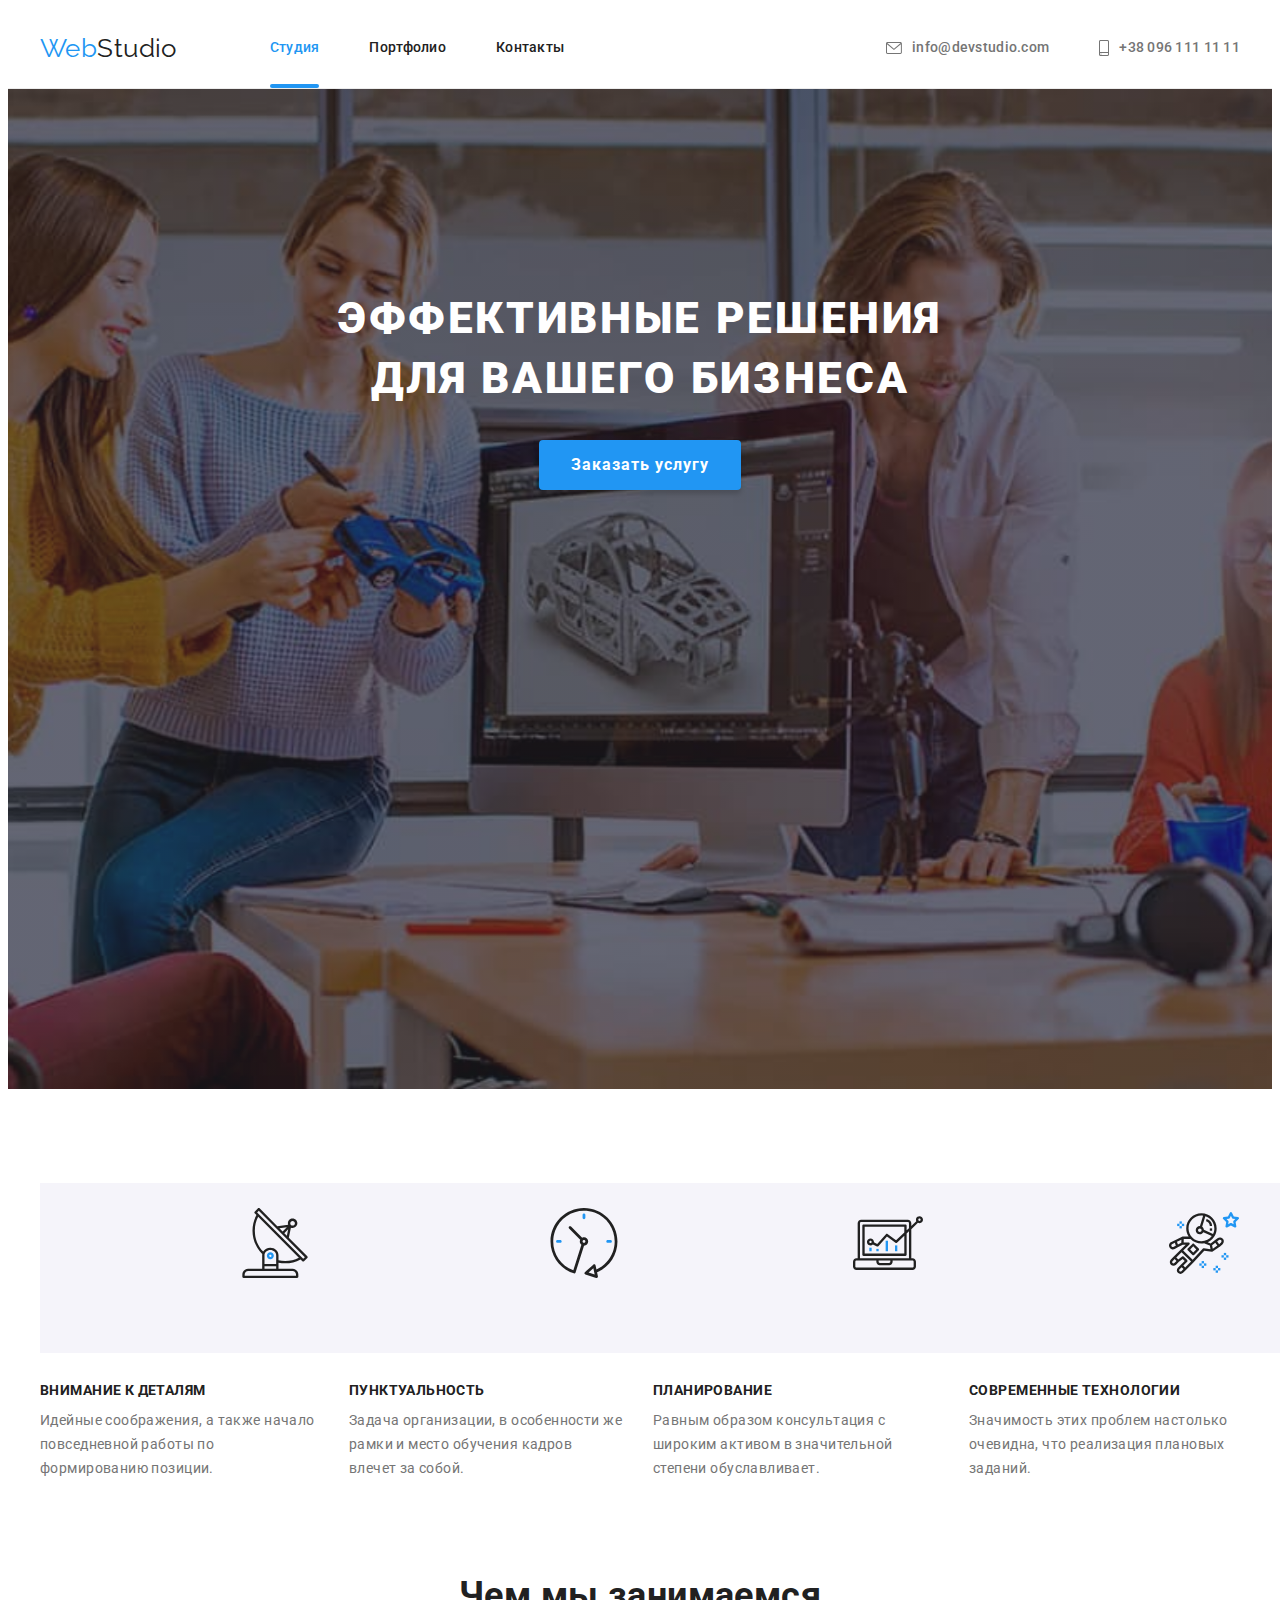
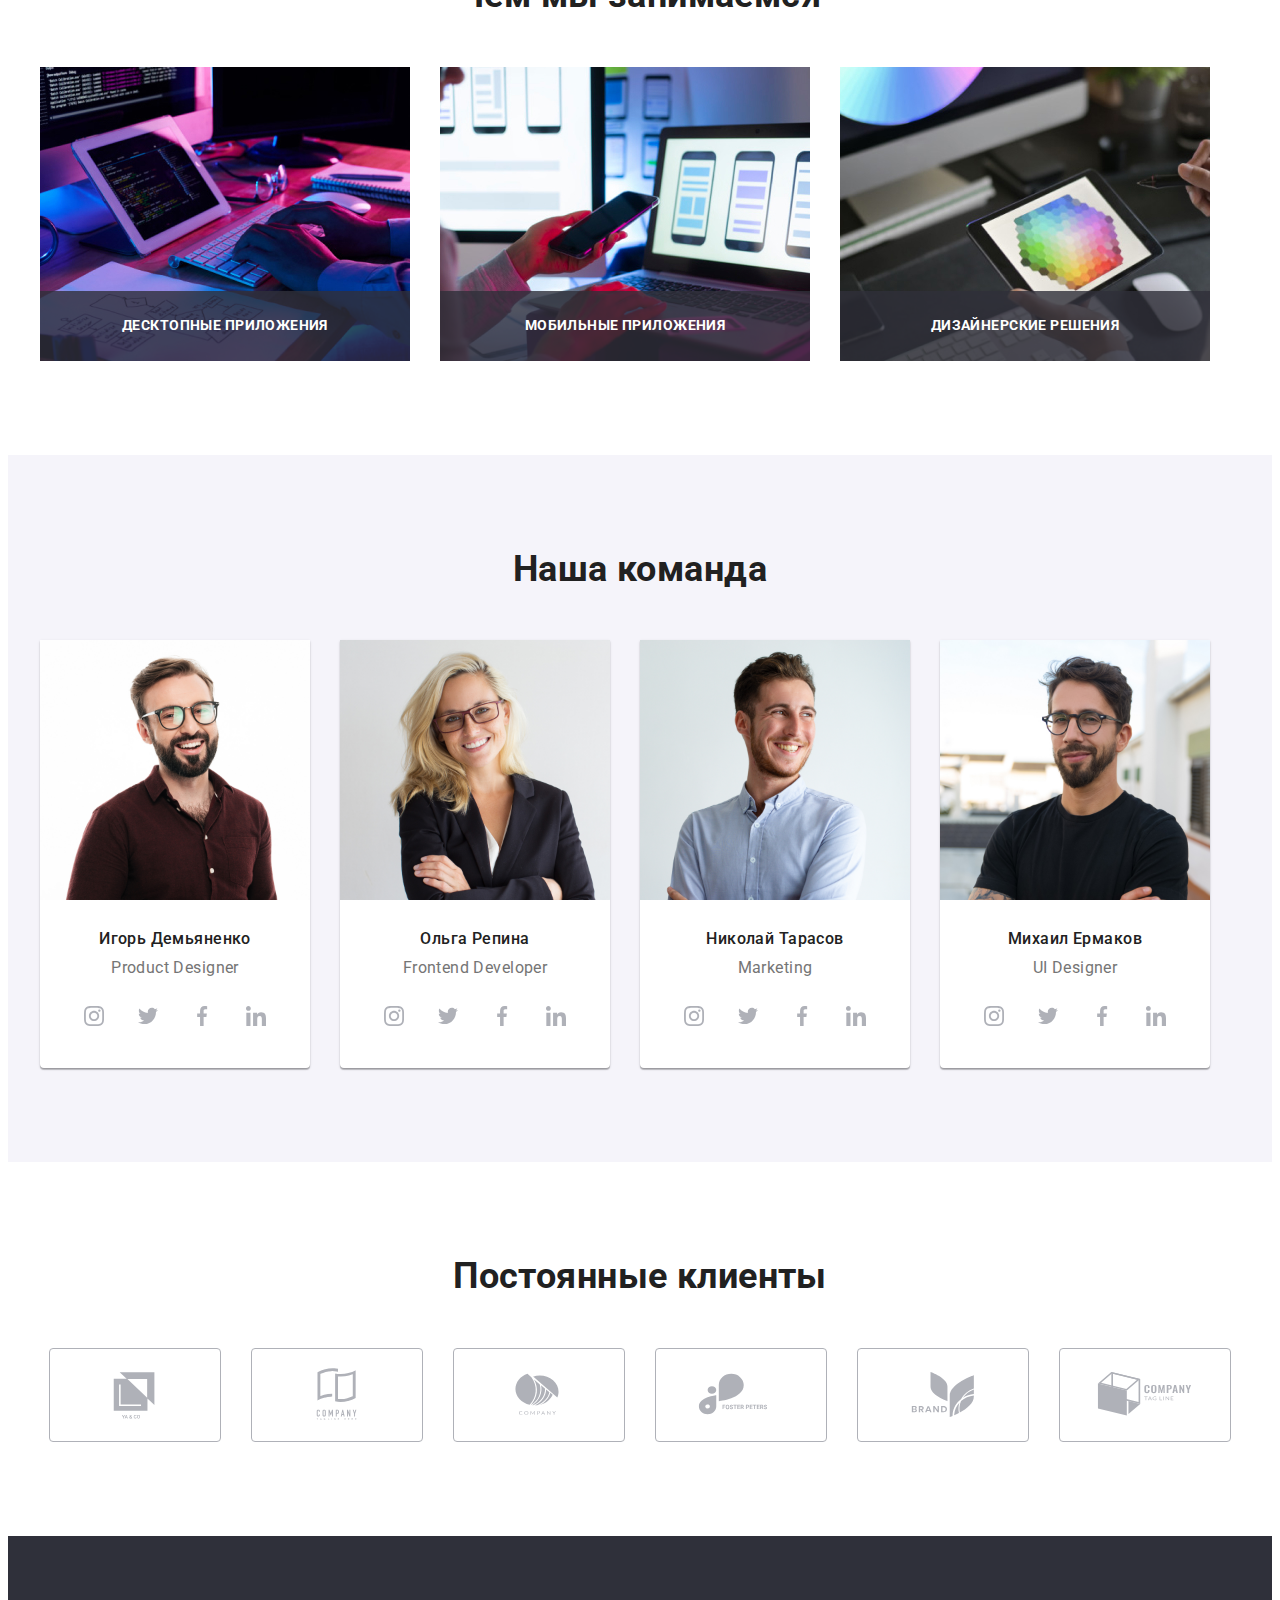
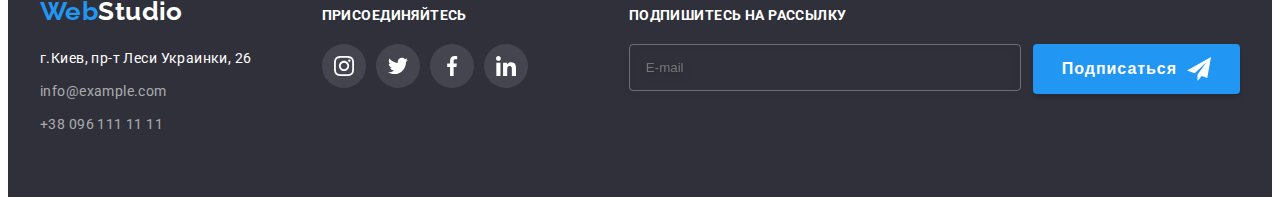
==== index.html @ 408f7ec2 "create" ====
<!DOCTYPE html>
<html lang="ru">
  <head>
    <meta charset="UTF-8" />
    <meta http-equiv="X-UA-Compatible" content="IE=edge" />
    <meta name="viewport" content="width=device-width, initial-scale=1.0" />
    <title>goit-markup-hw-07</title>
    <link rel="preconnect" href="https://fonts.googleapis.com" />
    <link rel="preconnect" href="https://fonts.gstatic.com" crossorigin />
    <link
      href="https://fonts.googleapis.com/css2?family=Oleo+Script:wght@400;700&family=Raleway:wght@700&family=Roboto:wght@400;500;700;900&display=swap"
      rel="stylesheet"
    />
    <link
      rel="stylesheet"
      href="https://cdnjs.cloudflare.com/ajax/libs/modern-normalize/1.1.0/modern-normalize.min.css"
      integrity="sha512-wpPYUAdjBVSE4KJnH1VR1HeZfpl1ub8YT/NKx4PuQ5NmX2tKuGu6U/JRp5y+Y8XG2tV+wKQpNHVUX03MfMFn9Q=="
      crossorigin="anonymous"
      referrerpolicy="no-referrer"
    />
    <link rel="stylesheet" href="./css/main.min.css" />
  </head>
  <body>
    <!-- Шапка сайта -->

    <header class="header">
      <div class="container header-flex">
        <a href="./index.html" class="logo"> <span class="accent">Web</span>Studio </a>
        <nav class="header-nav">
          <ul class="header-list list">
            <li class="header-item">
              <a href="./index.html" class="header-link link current">Студия</a>
            </li>
            <li class="header-item">
              <a href="./portfolio.html" class="header-link link">Портфолио</a>
            </li>
            <li class="header-item"><a href="" class="header-link link">Контакты</a></li>
          </ul>
        </nav>
        <ul class="header-contacts list">
          <li class="contacts-item">
            <a class="header-contacts-link link" href="mailto:info@devstudio.com">
              <svg class="contacts-icon" width="16" height="12">
                <use href="./images/icon.svg#icon-mail"></use>
              </svg>
              info@devstudio.com
            </a>
          </li>
          <li class="contacts-item">
            <a class="header-contacts-link link" href="tel:+380961111111">
              <svg class="contacts-icon" width="10" height="16">
                <use href="./images/icon.svg#icon-smartphone"></use>
              </svg>
              +38 096 111 11 11
            </a>
          </li>
        </ul>
      </div>
    </header>

    <main>
      <!--Герой  -->
      <section class="section hero">
        <div class="container">
          <h1 class="hero-title">Эффективные решения для вашего бизнеса</h1>
          <button type="button" class="hero-btn" data-modal-open>Заказать услугу</button>
        </div>
      </section>
      <!-- Наши преимущества -->
      <section class="section benefits">
        <div class="container">
          <h2 class="benefits visually-hidden">Преимущества</h2>
          <ul class="benefits__list list">
            <li class="benefits__item">
              <div class="benefits__svg">
                <svg class="benefits__icon" width="70" height="70">
                  <use href="./images/icon.svg#icon-antenna-1"></use>
                </svg>
              </div>
              <h3 class="benefits__title">Внимание к деталям</h3>
              <p class="benefits__text">
                Идейные соображения, а также начало повседневной работы по формированию позиции.
              </p>
            </li>
            <li class="benefits__item">
              <div class="benefits__svg">
                <svg class="benefits__icon" width="70" height="70">
                  <use href="./images/icon.svg#icon-clock-1"></use>
                </svg>
              </div>
              <h3 class="benefits__title">Пунктуальность</h3>
              <p class="benefits__text">
                Задача организации, в особенности же рамки и место обучения кадров влечет за собой.
              </p>
            </li>
            <li class="benefits__item">
              <div class="benefits__svg">
                <svg class="benefits__icon" width="70" height="70">
                  <use href="./images/icon.svg#icon-diagram-1"></use>
                </svg>
              </div>
              <h3 class="benefits__title">Планирование</h3>
              <p class="benefits__text">
                Равным образом консультация с широким активом в значительной степени обуславливает.
              </p>
            </li>
            <li class="benefits__item">
              <div class="benefits__svg">
                <svg class="benefits__icon" width="70" height="70">
                  <use href="./images/icon.svg#icon-astronaut-1"></use>
                </svg>
              </div>
              <h3 class="benefits__title">Современные технологии</h3>
              <p class="benefits__text">
                Значимость этих проблем настолько очевидна, что реализация плановых заданий.
              </p>
            </li>
          </ul>
        </div>
      </section>
      <!-- Примеры работ -->
      <section class="section gallery">
        <div class="container">
          <h2 class="gallery__title">Чем мы занимаемся</h2>
          <ul class="gallery__list list">
            <li class="gallery__item">
              <img src="./images/box1.jpg" alt="человек набирает код" width="370" />
              <p class="gallery__text">Десктопные приложения</p>
            </li>
            <li class="gallery__item">
              <img src="./images/box2.jpg" alt="смартфон в руке" width="370" />
              <p class="gallery__text">Мобильные приложения</p>
            </li>
            <li class="gallery__item">
              <img src="./images/box3.jpg" alt="рисует графику в планшете" width="370" />
              <p class="gallery__text">Дизайнерские решения</p>
            </li>
          </ul>
        </div>
      </section>
      <!-- Работники -->
      <section class="section team__section">
        <div class="container">
          <h2 class="team__title">Наша команда</h2>
          <ul class="team__list list">
            <li class="team__item">
              <img
                src="./images/teamcard1.jpg"
                width="270"
                alt="Игорь Демьяненко,Product Designer"
              />
              <div class="team__card">
                <h3 class="team__member">Игорь Демьяненко</h3>
                <p lang="en" class="team__text">Product Designer</p>
                <ul class="team__soc list">
                  <li class="team__soc__item">
                    <a href="" class="team__link link">
                      <svg class="team__icon" width="20" height="20">
                        <use href="./images/icon.svg#icon-instagram-2"></use>
                      </svg>
                    </a>
                  </li>
                  <li class="team__soc__item">
                    <a href="" class="team__link link"
                      ><svg class="team__icon" width="20" height="20">
                        <use href="./images/icon.svg#icon-twitter-1"></use></svg
                    ></a>
                  </li>
                  <li class="team__soc__item">
                    <a href="" class="team__link link"
                      ><svg class="team__icon" width="20" height="20">
                        <use href="./images/icon.svg#icon-facebook-1"></use></svg
                    ></a>
                  </li>
                  <li class="team__soc__item">
                    <a href="" class="team__link link"
                      ><svg class="team__icon" width="20" height="20">
                        <use href="./images/icon.svg#icon-linkedin-1"></use></svg
                    ></a>
                  </li>
                </ul>
              </div>
            </li>
            <li class="team__item">
              <img src="./images/teamcard2.jpg" width="270" alt="Ольга Репина,Frontend Developer" />
              <div class="team__card">
                <h3 class="team__member">Ольга Репина</h3>
                <p lang="en" class="team__text">Frontend Developer</p>
                <ul class="team__soc list">
                  <li class="team__soc__item">
                    <a href="" class="team__link link">
                      <svg class="team__icon" width="20" height="20">
                        <use href="./images/icon.svg#icon-instagram-2"></use>
                      </svg>
                    </a>
                  </li>
                  <li class="team__soc__item">
                    <a href="" class="team__link link"
                      ><svg class="team__icon" width="20" height="20">
                        <use href="./images/icon.svg#icon-twitter-1"></use></svg
                    ></a>
                  </li>
                  <li class="team__soc__item">
                    <a href="" class="team__link link"
                      ><svg class="team__icon" width="20" height="20">
                        <use href="./images/icon.svg#icon-facebook-1"></use></svg
                    ></a>
                  </li>
                  <li class="team__soc__item">
                    <a href="" class="team__link link"
                      ><svg class="team__icon" width="20" height="20">
                        <use href="./images/icon.svg#icon-linkedin-1"></use></svg
                    ></a>
                  </li>
                </ul>
              </div>
            </li>
            <li class="team__item">
              <img src="./images/teamcard3.jpg" width="270" alt="Николай Тарасов,Marketing" />
              <div class="team__card">
                <h3 class="team__member">Николай Тарасов</h3>
                <p lang="en" class="team__text">Marketing</p>
                <ul class="team__soc list">
                  <li class="team__soc__item">
                    <a href="" class="team__link link">
                      <svg class="team__icon" width="20" height="20">
                        <use href="./images/icon.svg#icon-instagram-2"></use>
                      </svg>
                    </a>
                  </li>
                  <li class="team__soc__item">
                    <a href="" class="team__link link"
                      ><svg class="team__icon" width="20" height="20">
                        <use href="./images/icon.svg#icon-twitter-1"></use></svg
                    ></a>
                  </li>
                  <li class="team__soc__item">
                    <a href="" class="team__link link"
                      ><svg class="team__icon" width="20" height="20">
                        <use href="./images/icon.svg#icon-facebook-1"></use></svg
                    ></a>
                  </li>
                  <li class="team__soc__item">
                    <a href="" class="team__link link"
                      ><svg class="team__icon" width="20" height="20">
                        <use href="./images/icon.svg#icon-linkedin-1"></use></svg
                    ></a>
                  </li>
                </ul>
              </div>
            </li>
            <li class="team__item">
              <img src="./images/teamcard4.jpg" width="270" alt="Михаил Ермаков,UI Designer" />
              <div class="team__card">
                <h3 class="team__member">Михаил Ермаков</h3>
                <p lang="en" class="team__text">UI Designer</p>
                <ul class="team__soc list">
                  <li class="team__soc__item">
                    <a href="" class="team__link link">
                      <svg class="team__icon" width="20" height="20">
                        <use href="./images/icon.svg#icon-instagram-2"></use>
                      </svg>
                    </a>
                  </li>
                  <li class="team__soc__item">
                    <a href="" class="team__link link"
                      ><svg class="team__icon" width="20" height="20">
                        <use href="./images/icon.svg#icon-twitter-1"></use></svg
                    ></a>
                  </li>
                  <li class="team__soc__item">
                    <a href="" class="team__link link"
                      ><svg class="team__icon" width="20" height="20">
                        <use href="./images/icon.svg#icon-facebook-1"></use></svg
                    ></a>
                  </li>
                  <li class="team__soc__item">
                    <a href="" class="team__link link"
                      ><svg class="team__icon" width="20" height="20">
                        <use href="./images/icon.svg#icon-linkedin-1"></use></svg
                    ></a>
                  </li>
                </ul>
              </div>
            </li>
          </ul>
        </div>
      </section>
      <!-- Клиенты -->
      <section class="section clients">
        <div class="container">
          <h2 class="clients-title">Постоянные клиенты</h2>
          <ul class="clients-list list">
            <li class="clients-item">
              <a class="clients-link link" href="">
                <svg class="clients-icon" width="106" height="60">
                  <use href="./images/icon.svg#icon-Logo"></use>
                </svg>
              </a>
            </li>
            <li class="clients-item">
              <a class="clients-link link" href="">
                <svg class="clients-icon" width="106" height="60">
                  <use href="./images/icon.svg#icon-Logo-1"></use>
                </svg>
              </a>
            </li>
            <li class="clients-item">
              <a class="clients-link link" href="">
                <svg class="clients-icon" width="106" height="60">
                  <use href="./images/icon.svg#icon-Logo-2"></use>
                </svg>
              </a>
            </li>
            <li class="clients-item">
              <a class="clients-link link" href="">
                <svg class="clients-icon" width="106" height="60">
                  <use href="./images/icon.svg#icon-Logo-3"></use>
                </svg>
              </a>
            </li>
            <li class="clients-item">
              <a class="clients-link link" href="">
                <svg class="clients-icon" width="106" height="60">
                  <use href="./images/icon.svg#icon-Logo-4"></use>
                </svg>
              </a>
            </li>
            <li class="clients-item">
              <a class="clients-link link" href="">
                <svg class="clients-icon" width="106" height="60">
                  <use href="./images/icon.svg#icon-Logo-5"></use>
                </svg>
              </a>
            </li>
          </ul>
        </div>
      </section>
    </main>

    <!-- Футер -->
    <footer class="footer">
      <div class="container footer-container">
        <div class="contacts-footer">
          <a href="./index.html" class="logo-footer"> <span class="accent">Web</span>Studio</a>
          <address class="contacts-address">
            <ul class="contacts-list list">
              <li class="footer-contacts-item">
                <a
                  href="https://goo.gl/maps/1LbGTkgGGpXqYZ2G8"
                  target="_blank"
                  rel="noopener noreferrer"
                  class="contacts-link link"
                >
                  г.Киев, пр-т Леси Украинки, 26
                </a>
              </li>
              <li class="footer-contacts-item">
                <a class="footer-contacts-link link" href="mailto:info@example.com"
                  >info@example.com</a
                >
              </li>
              <li class="footer-contacts-item">
                <a class="footer-contacts-link link" href="tel:+380961111111">+38 096 111 11 11</a>
              </li>
            </ul>
          </address>
        </div>
        <div class="footer-media">
          <p class="footer-soc-text">присоединяйтесь</p>
          <ul class="footer-soc-list list">
            <li class="footer-soc-item">
              <a class="footer-soc-link link" href="">
                <svg class="footer-soc-icon" width="20" height="20">
                  <use href="./images/icon.svg#icon-instagram-2"></use>
                </svg>
              </a>
            </li>
            <li class="footer-soc-item">
              <a class="footer-soc-link link" href="">
                <svg class="footer-soc-icon" width="20" height="20">
                  <use href="./images/icon.svg#icon-twitter-1"></use>
                </svg>
              </a>
            </li>
            <li class="footer-soc-item">
              <a class="footer-soc-link link" href="">
                <svg class="footer-soc-icon" width="20" height="20">
                  <use href="./images/icon.svg#icon-facebook-1"></use>
                </svg>
              </a>
            </li>
            <li class="footer-soc-item">
              <a class="footer-soc-link link" href="">
                <svg class="footer-soc-icon" width="20" height="20">
                  <use href="./images/icon.svg#icon-linkedin-1"></use>
                </svg>
              </a>
            </li>
          </ul>
        </div>
        <div class="email-input-form">
          <p class="online-text">Подпишитесь на рассылку</p>
          <form class="online-form">
            <label class="online-label">
              <input
                class="online-input"
                type="email"
                name="online"
                placeholder="E-mail"
                required
              />
            </label>
            <button type="submit" class="online-button">Подписаться</button>
          </form>
        </div>
      </div>
    </footer>
    <div class="backdrop is-hidden" data-modal>
      <div class="modal">
        <button type="button" class="modal-close-btn" data-modal-close>
          <svg class="modal-icons" width="18" height="18">
            <use href="./images/icon.svg#icon-close-black-18dp-2-1"></use>
          </svg>
        </button>
        <p class="modal-title">Оставьте свои данные, мы вам перезвоним</p>
        <form>
          <div class="modal-field">
            <label for="user-name" class="modal-label">Имя</label>
            <div class="input-wrap">
              <input type="text" class="modal-input" name="user-name" id="user-name" required />
              <svg class="modal-icon" width="18" height="18">
                <use href="./images/icon.svg#icon-person-black-18dp-1"></use>
              </svg>
            </div>
          </div>
          <div class="modal-field">
            <label for="user-tel" class="modal-label">Телефон</label>
            <div class="input-wrap">
              <input type="tel" class="modal-input" name="user-tel" id="user-tel" required />
              <svg class="modal-icon" width="18" height="18">
                <use href="./images/icon.svg#icon-phone-black-18dp-1"></use>
              </svg>
            </div>
          </div>
          <div class="modal-field">
            <label for="user-email" class="modal-label">Почта</label>
            <div class="input-wrap">
              <input type="email" class="modal-input" name="user-email" id="user-email" required />
              <svg class="modal-icon" width="18" height="18">
                <use href="./images/icon.svg#icon-email-black-18dp-1"></use>
              </svg>
            </div>
          </div>
          <div class="modal-field">
            <div class="modal-text-area">
              <label for="user-text" class="modal-label">Комментарий</label>
              <textarea
                name="user-text"
                id="user-text"
                placeholder="Введите текст"
                class="modal-text"
              ></textarea>
            </div>
          </div>
          <div class="modal-field">
            <input
              type="checkbox"
              name="privacy"
              value="true"
              class="modal-check visually-hidden"
              id="privacy"
            />
            <label for="privacy" class="check-text"
              >Соглашаюсь с рассылкой и принимаю<a class="agreement" href="">Условия договора</a>
            </label>
          </div>
          <button type="submit" class="button-submit">Отправить</button>
        </form>
      </div>
    </div>
    <script src="./js/modal.js"></script>
  </body>
</html>
---- css/main.min.css ----
body{font-family:"Roboto",sans-serif;color:var(--primary-tex-color);letter-spacing:.03em;background:var(--first-fon-color);font-size:14px}h1,h2,h3,h4,h5,h6,p{margin:0}img{display:block;max-width:100%;height:auto}.section{padding-top:94px;padding-bottom:94px}.list{list-style:none;margin:0px;padding:0px}.link{text-decoration:none}.accent{color:var(--accent-color)}:root{--accent-color: #2196f3;--secondary-accent-color: #188ce8;--primary-tex-color: #212121;--secondary-tex-color: #757575;--first-fon-color: #ffffff;--second-fon-color: #f5f4fa;--nav-fon-color: #2f303a;--first-shadow-color: 0px 4px 4px rgb(0 0 0 / 15%);--secondary-shadow: 0px 1px 3px rgba(0, 0, 0, 0.12), 0px 1px 1px rgba(0, 0, 0, 0.14), 0px 2px 1px rgba(0, 0, 0, 0.2);--main-font-family: "Raleway", sans-serif;--second-font-family: "Roboto", sans-serif;--border-color: #ececec;--hero-bg-bnt-color: #2196f3;--icon-color: #afb1b8}.visually-hidden{position:absolute;width:1px;height:1px;margin:-1px;border:0;padding:0;white-space:nowrap;clip-path:inset(100%);clip:rect(0 0 0 0);overflow:hidden}.header{background-color:var(--first-fon-color);border-bottom:1px solid var(--border-color)}.header-flex{display:flex;align-items:center}.header-nav{align-items:center;margin-left:93px}.header-list{display:flex}.header-item:not(:last-child){margin-right:50px}.logo{font-family:var(--main-font-family);font-size:26px;line-height:1.19;color:var(--primary-tex-color);text-decoration:none}.header-contacts{display:flex;margin-left:auto}.contacts-item+.contacts-item{margin-left:50px}.header-link{font-weight:500;display:flex;padding-top:32px;padding-bottom:32px;line-height:1.14;letter-spacing:.02em;color:var(--primary-tex-color);position:relative;transition-duration:250ms;transition-property:color;transition-timing-function:cubic-bezier(0.4, 0, 0.2, 1)}.header-link:hover,.header-link:focus{color:var(--accent-color)}.header-contacts-link{display:inline-flex;font-weight:500;line-height:1.14;letter-spacing:.02em;color:var(--secondary-tex-color);padding-top:32px;padding-bottom:32px;align-items:center;transition-duration:250ms;transition-property:color;transition-timing-function:cubic-bezier(0.4, 0, 0.2, 1)}.header-contacts-link:hover,.header-contacts-link:focus{color:var(--accent-color)}.current{color:var(--accent-color)}.current:after{content:" ";position:absolute;width:100%;height:4px;background-color:var(--accent-color);border-radius:2px;bottom:0}.contacts-icon{margin-right:10px;fill:currentColor}.hero{background-color:var(--nav-fon-color);text-align:center;padding-top:200px;padding-bottom:200px;background-image:linear-gradient(rgba(47, 48, 58, 0.4), rgba(47, 48, 58, 0.4)),url(../images/bg-hero.jpg);max-width:1600px;height:600px;margin:0 auto;background-repeat:no-repeat;background-size:cover;background-position:center}.hero-title{font-weight:900;font-size:44px;line-height:1.36;text-align:center;letter-spacing:.06em;text-transform:uppercase;color:var(--first-fon-color);margin-left:auto;margin-right:auto;width:696px;margin-bottom:31px}.benefits{padding-top:94px;padding-bottom:0px}.benefits__list{display:flex}.benefits__item{min-width:271px}.benefits__item:not(:last-child){margin-right:30px}.benefits__svg{background-color:var(--second-fon-color);display:block;width:270px;height:120px;padding:25px 100px;text-align:center}.benefits__svg:not(:last-child){margin-bottom:30px}.benefits__title{font-weight:700;font-size:14px;line-height:1.14;text-transform:uppercase;color:var(--primary-tex-color);margin-bottom:10px}.benefits__text{line-height:1.71;color:var(--secondary-tex-color)}.gallery__title{font-weight:700;font-size:36px;line-height:1.16;text-align:center;color:var(--primary-tex-color);margin-bottom:50px}.gallery__list{display:flex;align-items:center}.gallery__item{position:relative}.gallery__item:not(:last-child){margin-right:30px}.gallery__text{display:flex;justify-content:center;align-items:center;position:absolute;bottom:0;height:70px;width:100%;font-weight:700;line-height:1.14;text-transform:uppercase;color:var(--first-fon-color);background-color:rgba(47,48,58,.8)}.team__section{background-color:var(--second-fon-color)}.team__title{font-weight:700;font-size:36px;line-height:1.16;text-align:center;margin-bottom:50px;color:var(--primary-tex-color)}.team__list{display:flex}.team__list:not(:last-child){margin-right:30px}.team__item{background:var(--first-fon-color);box-shadow:var(--secondary-shadow);border-radius:0px 0px 4px 4px}.team__item:not(:last-child){margin-right:30px}.team__card{padding-top:30px;padding-bottom:30px}.team__member{font-weight:500;font-size:16px;line-height:1.18;text-align:center;margin-bottom:10px;color:var(--primary-tex-color)}.team__text{font-size:16px;line-height:1.18;text-align:center;color:var(--secondary-tex-color);margin-bottom:16px}.footer{background-color:var(--nav-fon-color);padding:60px 0px}.footer-container{display:flex;align-items:baseline}.footer-contacts-link:hover{color:var(--accent-color)}.logo-footer{font-family:var(--main-font-family);font-weight:700;font-size:26px;line-height:1.19;color:var(--first-fon-color);text-decoration:none}.contacts-address{font-style:normal;margin-top:20px}.footer-contacts-item:not(:last-child){margin-bottom:9px}.contacts-link{font-style:normal;line-height:1.71;color:var(--first-fon-color);transition-duration:250ms;transition-property:color;transition-timing-function:cubic-bezier(0.4, 0, 0.2, 1)}.footer-contacts-link{font-style:normal;font-weight:400;line-height:1.71;color:rgba(255,255,255,.6);transition-duration:250ms;transition-property:color;transition-timing-function:cubic-bezier(0.4, 0, 0.2, 1)}.contacts-link:hover,.contacts-link:focus,.footer-contacts-link:hover,.footer-contacts-link:focus{color:var(--accent-color)}.footer-media{margin-left:70px}.footer-soc-text{font-weight:700;font-size:14px;line-height:1.14;text-transform:uppercase;color:var(--first-fon-color);margin-bottom:20px}.footer-soc-list{display:flex}.footer-soc-item{background-color:rgba(255,255,255,.1);border-radius:50%;width:44px;height:44px}.footer-soc-item:not(:last-child){margin-right:10px}.footer-soc-link{display:flex;justify-content:center;align-items:center;border-radius:50%;width:100%;height:100%;fill:var(--first-fon-color);transition-duration:250ms;transition-property:color,background-color;transition-timing-function:cubic-bezier(0.4, 0, 0.2, 1)}.footer-soc-link:hover,.footer-soc-link:focus{background-color:var(--accent-color);color:var(--first-fon-color)}.email-input-form{margin-left:auto}.online-text{font-weight:700;line-height:1.14;text-transform:uppercase;color:var(--first-fon-color);margin-bottom:20px}.online-form{display:flex}.online-input{margin-right:12px;padding:15px 16px;min-width:358px;border:1px solid rgba(255,255,255,.3);filter:drop-shadow(0px 4px 4px rgba(0, 0, 0, 0.15));border-radius:4px;background-color:rgba(0,0,0,0);color:var(--first-fon-color);outline:none;transition-duration:250ms;transition-property:border-color;transition-timing-function:cubic-bezier(0.4, 0, 0.2, 1)}.online-input:hover,.online-input:focus{border-color:var(--accent-color)}.online-button{min-width:200px;height:50px;display:flex;justify-content:center;align-items:center;background:var(--accent-color);box-shadow:0px 4px 4px rgba(0,0,0,.15);border-radius:4px;color:var(--first-fon-color);padding:10px 29px;font-weight:700;font-size:16px;line-height:1.88;text-align:center;letter-spacing:.06em;border:none;cursor:pointer;transition-duration:250ms;transition-property:color,background-color;transition-timing-function:cubic-bezier(0.4, 0, 0.2, 1)}.online-button:hover,.online-button:focus{background-color:var(--secondary-accent-color)}.online-button::after{content:"";display:block;width:24px;height:24px;background-image:url(../images/icon\ send.svg);margin-left:10px}.backdrop{width:100%;height:100%;background-color:rgba(0,0,0,.2);position:fixed;top:0;transition:opacity 250ms,visibility 250ms}.modal{position:absolute;width:528px;min-height:581px;top:50%;left:50%;transform:translate(-50%, -50%);transition:transform 250ms;background:#fff;box-shadow:0px 1px 3px rgba(0,0,0,.12),0px 1px 1px rgba(0,0,0,.14),0px 2px 1px rgba(0,0,0,.2);border-radius:4px;padding:40px}.modal-close-btn{width:30px;height:30px;border-radius:50%;border:1px solid rgba(0,0,0,.1);display:flex;align-items:center;justify-content:center;background-color:rgba(0,0,0,0);position:absolute;top:10px;right:10px;cursor:pointer;transition-duration:250ms;transition-property:box-shadow,fill;transition-timing-function:cubic-bezier(0.4, 0, 0.2, 1)}.modal-close-btn:hover,.modal-close-btn:focus{fill:var(--accent-color);background-color:var(--first-fon-color)}.modal-title{text-align:center;font-weight:700;font-size:20px;line-height:1.15;margin-bottom:12px}.modal-field{margin-bottom:10px}.input-wrap{position:relative}.modal-icon{position:absolute;left:12px;top:50%;transform:translateY(-50%);transition:fill 250ms cubic-bezier(0.4, 0, 0.2, 1)}.modal-text-area{margin-bottom:20px}.modal-input{width:100%;height:40px;border:1px solid rgba(33,33,33,.2);border-radius:4px;padding-left:40px;outline:none;cursor:pointer;transition-duration:250ms;transition-property:border-color,fill;transition-timing-function:cubic-bezier(0.4, 0, 0.2, 1)}.modal-input:hover,.modal-input:focus{border-color:var(--accent-color)}.modal-input:focus+.modal-icon,.modal-input:hover+.modal-icon{fill:var(--accent-color)}.modal-label{font-size:12px;line-height:1.16;letter-spacing:.01em;color:var(--secondary-tex-color);margin-bottom:4px;display:block}.modal-text{width:100%;height:138px;border:1px solid rgba(33,33,33,.2);border-radius:4px;resize:none;cursor:pointer;outline:none;color:#757575;padding:12px 16px;transition:border-color 250ms;transition-timing-function:cubic-bezier(0.4, 0, 0.2, 1)}.modal-text:hover,.modal-text:focus{border-color:var(--accent-color)}.check-text{font-size:14px;line-height:1.71;color:var(--secondary-tex-color);display:flex;align-items:center;justify-content:space-evenly;margin-bottom:30px}.check-text:hover+.check-text::before{border-color:var(--accent-color)}.check-text::before{content:"";width:16px;height:15px;border:2px solid var(--primary-tex-color);border-radius:3px;margin-right:8.38px;cursor:pointer}.modal-check:checked+.check-text::before{background-color:var(--accent-color);background-image:url(../images/check.svg);border:none;background-repeat:no-repeat;background-position:center}.button-submit{font-style:normal;font-weight:700;font-size:16px;line-height:1.88;letter-spacing:.06em;display:flex;align-items:center;justify-content:center;text-align:center;padding:10px 55px;margin:0 auto;min-width:200px;background-color:var(--accent-color);color:var(--first-fon-color);border:none;cursor:pointer;box-shadow:0px 4px 4px rgba(0,0,0,.15);border-radius:4px;transition:background-color 250ms;transition-timing-function:cubic-bezier(0.4, 0, 0.2, 1)}.button-submit:hover,.button-submit:focus{background-color:var(--secondary-accent-color)}.agreement{color:var(--accent-color)}.is-hidden{visibility:hidden;opacity:0;pointer-events:none}.filter-list{margin-bottom:50px;display:flex;justify-content:center}.filter-item:not(:last-child){margin-right:8px}.filter-btn{padding:6px 22px;background-color:var(--second-fon-color);font-family:inherit;font-weight:500;font-size:16px;line-height:1.62;text-align:center;display:inline-block;color:var(--primary-tex-color);border:none;border-radius:4px;cursor:pointer;letter-spacing:.03em;transition:background-color,box-shadow,250ms;transition-timing-function:cubic-bezier(0.4, 0, 0.2, 1)}.filter-btn:hover,.filter-btn:focus{color:var(--first-fon-color);background-color:var(--accent-color);box-shadow:0px 3px 1px rgba(0,0,0,.1),0px 1px 2px rgba(0,0,0,.08),0px 2px 2px rgba(0,0,0,.12)}.projects-list{display:flex;flex-wrap:wrap;margin-left:-30px;margin-bottom:-30px}.projects-item{flex-basis:calc(33.3333333333% - 30px);margin-left:30px;margin-bottom:30px}.projects-link{display:block;text-decoration:none;color:inherit;transition-duration:250ms;transition-property:color,background-color,box-shadow;transition-timing-function:cubic-bezier(0.4, 0, 0.2, 1)}.projects-link:hover,.projects-link:focus{box-shadow:0px 1px 1px rgba(0,0,0,.12),0px 4px 4px rgba(0,0,0,.06),1px 4px 6px rgba(0,0,0,.16)}.projects-top-wrap{position:relative;overflow:hidden}.projects-top-text{position:absolute;font-size:18px;top:0;line-height:1.55;color:var(--first-fon-color);background-color:rgba(33,150,243,.9);height:100%;padding:63px 24px;transform:translateY(100%);transition:transform 250ms}.projects-link:hover .projects-top-text,.projects-link:focus .projects-top-text{transform:translateY(0)}.projects-title{margin-bottom:4px;font-weight:700;font-size:18px;line-height:2;letter-spacing:.06em;color:var(--primary-tex-color)}.projects-text{font-size:16px;line-height:1.87;color:var(--secondary-tex-color)}.projects-work{padding-top:20px;padding-bottom:20px;padding-left:24px;padding-right:24px;border:1px solid var(--border-color);border-top:none}.hero-btn{font-family:inherit;font-weight:700;font-size:16px;line-height:1.88;align-items:center;text-align:center;letter-spacing:.06em;color:var(--first-fon-color);background:var(--hero-bg-bnt-color);box-shadow:var(--first-shadow-color);border:none;border-radius:4px;cursor:pointer;min-width:200px;min-height:50px;padding:10px 32px;transition:background-color 250ms;transition-timing-function:cubic-bezier(0.4, 0, 0.2, 1)}.hero-btn:hover,.hero-btn:focus{background-color:var(--secondary-accent-color)}.container{width:1200px;margin-left:auto;margin-right:auto;padding-left:15px;padding-right:15px}.team__soc{display:flex;justify-content:center}.team__soc__item{width:44px;height:44px;margin-right:10px;border-radius:50%}.team__soc__item:last-child{margin-right:0}.team__link{width:100%;height:100%;border-radius:50%;display:flex;align-items:center;justify-content:center;color:var(--icon-color);transition-duration:250ms;transition-timing-function:cubic-bezier(0.4, 0, 0.2, 1);transition-property:color,background-color}.team__link:hover,.team__link:focus{color:var(--first-fon-color);background-color:var(--accent-color)}.team__icon{fill:currentColor}.clients-link{display:flex;align-items:center;justify-content:center;border:1px solid var(--icon-color);color:var(--icon-color);border-radius:4px;width:170px;height:92px;transition-duration:250ms;transition-property:color,background-color;transition-timing-function:cubic-bezier(0.4, 0, 0.2, 1)}.clients-link:hover,.clients-link:focus{color:var(--accent-color);border-color:var(--accent-color)}.clients-icon{fill:currentColor}.clients-title{font-weight:700;font-size:36px;line-height:1.16;text-align:center;margin-bottom:50px}.clients-list{display:flex;justify-content:center}.clients-item:not(:last-child){margin-right:30px}/*# sourceMappingURL=main.min.css.map */
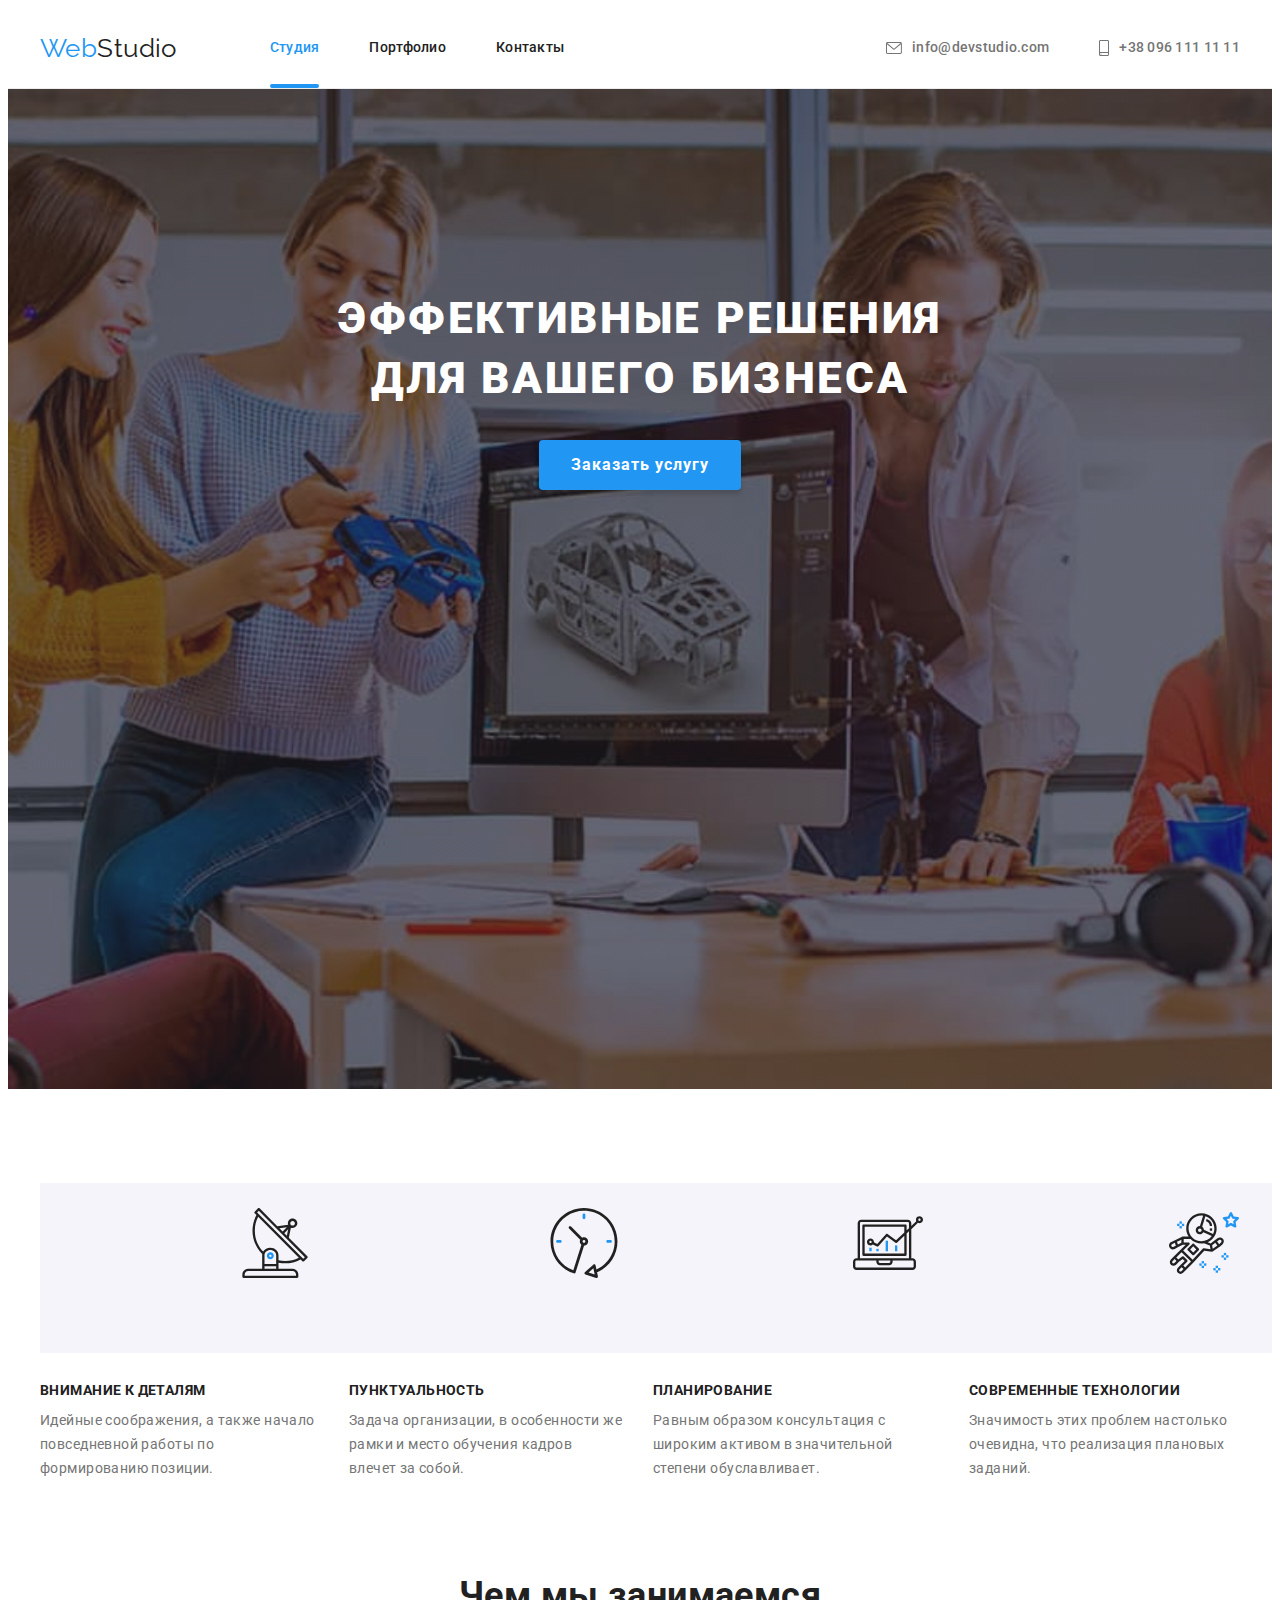
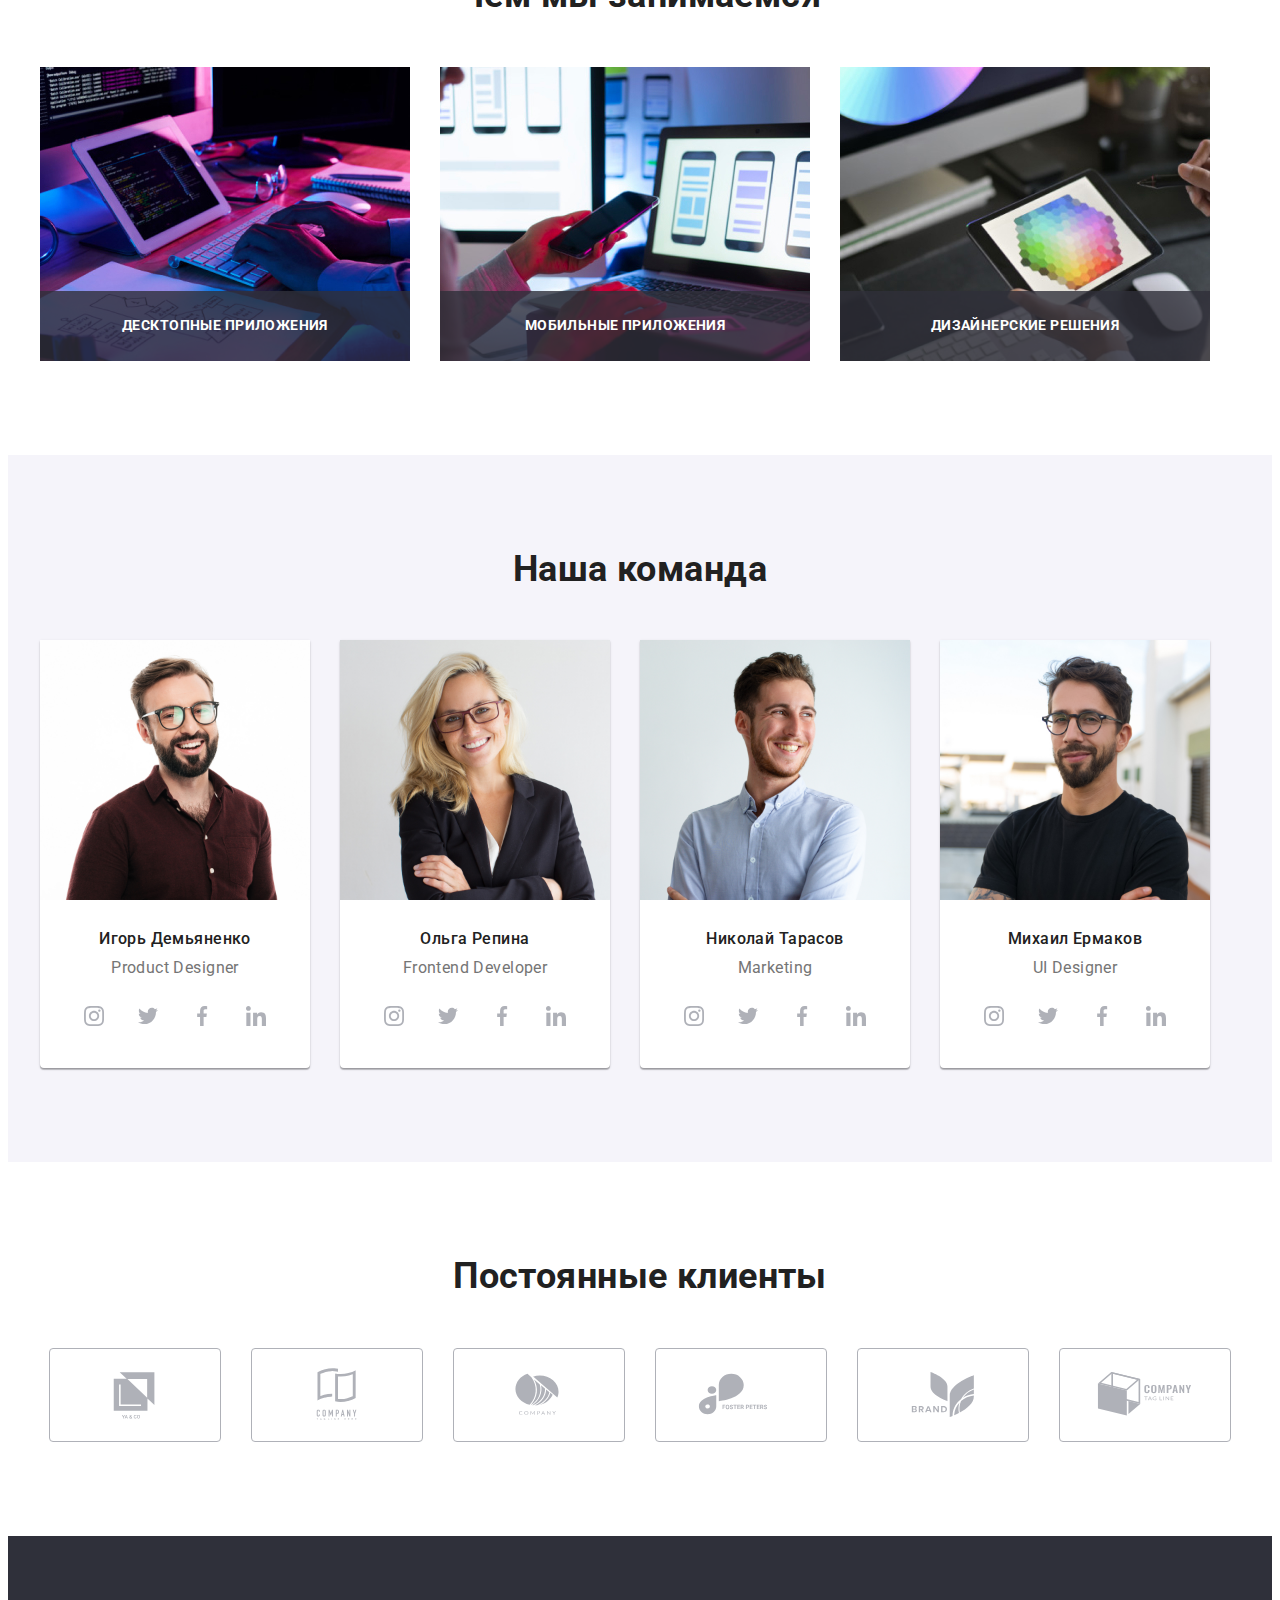
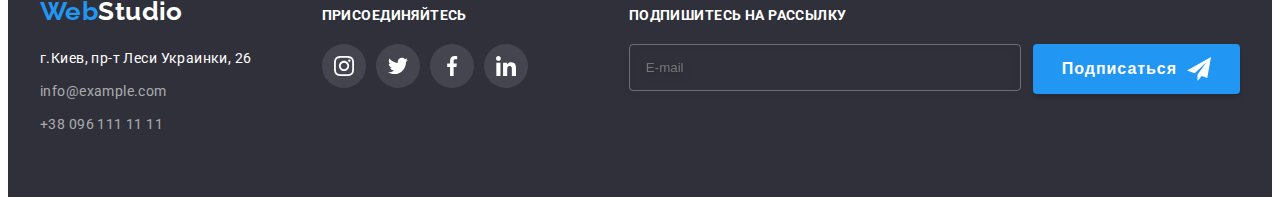
==== commit fd09a8de: "upd" ====
--- a/index.html
+++ b/index.html
@@ -4,7 +4,7 @@
     <meta charset="UTF-8" />
     <meta http-equiv="X-UA-Compatible" content="IE=edge" />
     <meta name="viewport" content="width=device-width, initial-scale=1.0" />
-    <title>goit-markup-hw-07</title>
+    <title>goit-markup-hw-08</title>
     <link rel="preconnect" href="https://fonts.googleapis.com" />
     <link rel="preconnect" href="https://fonts.gstatic.com" crossorigin />
     <link
@@ -22,463 +22,478 @@
   </head>
   <body>
     <!-- Шапка сайта -->
-
-    <header class="header">
-      <div class="container header-flex">
-        <a href="./index.html" class="logo"> <span class="accent">Web</span>Studio </a>
-        <nav class="header-nav">
-          <ul class="header-list list">
-            <li class="header-item">
-              <a href="./index.html" class="header-link link current">Студия</a>
-            </li>
-            <li class="header-item">
-              <a href="./portfolio.html" class="header-link link">Портфолио</a>
-            </li>
-            <li class="header-item"><a href="" class="header-link link">Контакты</a></li>
-          </ul>
-        </nav>
-        <ul class="header-contacts list">
-          <li class="contacts-item">
-            <a class="header-contacts-link link" href="mailto:info@devstudio.com">
-              <svg class="contacts-icon" width="16" height="12">
-                <use href="./images/icon.svg#icon-mail"></use>
-              </svg>
-              info@devstudio.com
-            </a>
-          </li>
-          <li class="contacts-item">
-            <a class="header-contacts-link link" href="tel:+380961111111">
-              <svg class="contacts-icon" width="10" height="16">
-                <use href="./images/icon.svg#icon-smartphone"></use>
-              </svg>
-              +38 096 111 11 11
-            </a>
-          </li>
-        </ul>
-      </div>
-    </header>
-
-    <main>
-      <!--Герой  -->
-      <section class="section hero">
-        <div class="container">
-          <h1 class="hero-title">Эффективные решения для вашего бизнеса</h1>
-          <button type="button" class="hero-btn" data-modal-open>Заказать услугу</button>
-        </div>
-      </section>
-      <!-- Наши преимущества -->
-      <section class="section benefits">
-        <div class="container">
-          <h2 class="benefits visually-hidden">Преимущества</h2>
-          <ul class="benefits__list list">
-            <li class="benefits__item">
-              <div class="benefits__svg">
-                <svg class="benefits__icon" width="70" height="70">
-                  <use href="./images/icon.svg#icon-antenna-1"></use>
+    <div class="wrapper">
+      <header class="header">
+        <div class="container header-flex">
+          <a href="./index.html" class="logo"> <span class="accent">Web</span>Studio </a>
+          <nav class="header-nav">
+            <ul class="header-list list">
+              <li class="header-item">
+                <a href="./index.html" class="header-link link current">Студия</a>
+              </li>
+              <li class="header-item">
+                <a href="./portfolio.html" class="header-link link">Портфолио</a>
+              </li>
+              <li class="header-item"><a href="" class="header-link link">Контакты</a></li>
+            </ul>
+          </nav>
+          <ul class="header-contacts list">
+            <li class="contacts-item">
+              <a class="header-contacts-link link" href="mailto:info@devstudio.com">
+                <svg class="contacts-icon" width="16" height="12">
+                  <use href="./images/icon.svg#icon-mail"></use>
                 </svg>
-              </div>
-              <h3 class="benefits__title">Внимание к деталям</h3>
-              <p class="benefits__text">
-                Идейные соображения, а также начало повседневной работы по формированию позиции.
-              </p>
-            </li>
-            <li class="benefits__item">
-              <div class="benefits__svg">
-                <svg class="benefits__icon" width="70" height="70">
-                  <use href="./images/icon.svg#icon-clock-1"></use>
-                </svg>
-              </div>
-              <h3 class="benefits__title">Пунктуальность</h3>
-              <p class="benefits__text">
-                Задача организации, в особенности же рамки и место обучения кадров влечет за собой.
-              </p>
-            </li>
-            <li class="benefits__item">
-              <div class="benefits__svg">
-                <svg class="benefits__icon" width="70" height="70">
-                  <use href="./images/icon.svg#icon-diagram-1"></use>
-                </svg>
-              </div>
-              <h3 class="benefits__title">Планирование</h3>
-              <p class="benefits__text">
-                Равным образом консультация с широким активом в значительной степени обуславливает.
-              </p>
-            </li>
-            <li class="benefits__item">
-              <div class="benefits__svg">
-                <svg class="benefits__icon" width="70" height="70">
-                  <use href="./images/icon.svg#icon-astronaut-1"></use>
-                </svg>
-              </div>
-              <h3 class="benefits__title">Современные технологии</h3>
-              <p class="benefits__text">
-                Значимость этих проблем настолько очевидна, что реализация плановых заданий.
-              </p>
-            </li>
-          </ul>
-        </div>
-      </section>
-      <!-- Примеры работ -->
-      <section class="section gallery">
-        <div class="container">
-          <h2 class="gallery__title">Чем мы занимаемся</h2>
-          <ul class="gallery__list list">
-            <li class="gallery__item">
-              <img src="./images/box1.jpg" alt="человек набирает код" width="370" />
-              <p class="gallery__text">Десктопные приложения</p>
-            </li>
-            <li class="gallery__item">
-              <img src="./images/box2.jpg" alt="смартфон в руке" width="370" />
-              <p class="gallery__text">Мобильные приложения</p>
-            </li>
-            <li class="gallery__item">
-              <img src="./images/box3.jpg" alt="рисует графику в планшете" width="370" />
-              <p class="gallery__text">Дизайнерские решения</p>
-            </li>
-          </ul>
-        </div>
-      </section>
-      <!-- Работники -->
-      <section class="section team__section">
-        <div class="container">
-          <h2 class="team__title">Наша команда</h2>
-          <ul class="team__list list">
-            <li class="team__item">
-              <img
-                src="./images/teamcard1.jpg"
-                width="270"
-                alt="Игорь Демьяненко,Product Designer"
-              />
-              <div class="team__card">
-                <h3 class="team__member">Игорь Демьяненко</h3>
-                <p lang="en" class="team__text">Product Designer</p>
-                <ul class="team__soc list">
-                  <li class="team__soc__item">
-                    <a href="" class="team__link link">
-                      <svg class="team__icon" width="20" height="20">
-                        <use href="./images/icon.svg#icon-instagram-2"></use>
-                      </svg>
-                    </a>
-                  </li>
-                  <li class="team__soc__item">
-                    <a href="" class="team__link link"
-                      ><svg class="team__icon" width="20" height="20">
-                        <use href="./images/icon.svg#icon-twitter-1"></use></svg
-                    ></a>
-                  </li>
-                  <li class="team__soc__item">
-                    <a href="" class="team__link link"
-                      ><svg class="team__icon" width="20" height="20">
-                        <use href="./images/icon.svg#icon-facebook-1"></use></svg
-                    ></a>
-                  </li>
-                  <li class="team__soc__item">
-                    <a href="" class="team__link link"
-                      ><svg class="team__icon" width="20" height="20">
-                        <use href="./images/icon.svg#icon-linkedin-1"></use></svg
-                    ></a>
-                  </li>
-                </ul>
-              </div>
-            </li>
-            <li class="team__item">
-              <img src="./images/teamcard2.jpg" width="270" alt="Ольга Репина,Frontend Developer" />
-              <div class="team__card">
-                <h3 class="team__member">Ольга Репина</h3>
-                <p lang="en" class="team__text">Frontend Developer</p>
-                <ul class="team__soc list">
-                  <li class="team__soc__item">
-                    <a href="" class="team__link link">
-                      <svg class="team__icon" width="20" height="20">
-                        <use href="./images/icon.svg#icon-instagram-2"></use>
-                      </svg>
-                    </a>
-                  </li>
-                  <li class="team__soc__item">
-                    <a href="" class="team__link link"
-                      ><svg class="team__icon" width="20" height="20">
-                        <use href="./images/icon.svg#icon-twitter-1"></use></svg
-                    ></a>
-                  </li>
-                  <li class="team__soc__item">
-                    <a href="" class="team__link link"
-                      ><svg class="team__icon" width="20" height="20">
-                        <use href="./images/icon.svg#icon-facebook-1"></use></svg
-                    ></a>
-                  </li>
-                  <li class="team__soc__item">
-                    <a href="" class="team__link link"
-                      ><svg class="team__icon" width="20" height="20">
-                        <use href="./images/icon.svg#icon-linkedin-1"></use></svg
-                    ></a>
-                  </li>
-                </ul>
-              </div>
-            </li>
-            <li class="team__item">
-              <img src="./images/teamcard3.jpg" width="270" alt="Николай Тарасов,Marketing" />
-              <div class="team__card">
-                <h3 class="team__member">Николай Тарасов</h3>
-                <p lang="en" class="team__text">Marketing</p>
-                <ul class="team__soc list">
-                  <li class="team__soc__item">
-                    <a href="" class="team__link link">
-                      <svg class="team__icon" width="20" height="20">
-                        <use href="./images/icon.svg#icon-instagram-2"></use>
-                      </svg>
-                    </a>
-                  </li>
-                  <li class="team__soc__item">
-                    <a href="" class="team__link link"
-                      ><svg class="team__icon" width="20" height="20">
-                        <use href="./images/icon.svg#icon-twitter-1"></use></svg
-                    ></a>
-                  </li>
-                  <li class="team__soc__item">
-                    <a href="" class="team__link link"
-                      ><svg class="team__icon" width="20" height="20">
-                        <use href="./images/icon.svg#icon-facebook-1"></use></svg
-                    ></a>
-                  </li>
-                  <li class="team__soc__item">
-                    <a href="" class="team__link link"
-                      ><svg class="team__icon" width="20" height="20">
-                        <use href="./images/icon.svg#icon-linkedin-1"></use></svg
-                    ></a>
-                  </li>
-                </ul>
-              </div>
-            </li>
-            <li class="team__item">
-              <img src="./images/teamcard4.jpg" width="270" alt="Михаил Ермаков,UI Designer" />
-              <div class="team__card">
-                <h3 class="team__member">Михаил Ермаков</h3>
-                <p lang="en" class="team__text">UI Designer</p>
-                <ul class="team__soc list">
-                  <li class="team__soc__item">
-                    <a href="" class="team__link link">
-                      <svg class="team__icon" width="20" height="20">
-                        <use href="./images/icon.svg#icon-instagram-2"></use>
-                      </svg>
-                    </a>
-                  </li>
-                  <li class="team__soc__item">
-                    <a href="" class="team__link link"
-                      ><svg class="team__icon" width="20" height="20">
-                        <use href="./images/icon.svg#icon-twitter-1"></use></svg
-                    ></a>
-                  </li>
-                  <li class="team__soc__item">
-                    <a href="" class="team__link link"
-                      ><svg class="team__icon" width="20" height="20">
-                        <use href="./images/icon.svg#icon-facebook-1"></use></svg
-                    ></a>
-                  </li>
-                  <li class="team__soc__item">
-                    <a href="" class="team__link link"
-                      ><svg class="team__icon" width="20" height="20">
-                        <use href="./images/icon.svg#icon-linkedin-1"></use></svg
-                    ></a>
-                  </li>
-                </ul>
-              </div>
-            </li>
-          </ul>
-        </div>
-      </section>
-      <!-- Клиенты -->
-      <section class="section clients">
-        <div class="container">
-          <h2 class="clients-title">Постоянные клиенты</h2>
-          <ul class="clients-list list">
-            <li class="clients-item">
-              <a class="clients-link link" href="">
-                <svg class="clients-icon" width="106" height="60">
-                  <use href="./images/icon.svg#icon-Logo"></use>
-                </svg>
+                info@devstudio.com
               </a>
             </li>
-            <li class="clients-item">
-              <a class="clients-link link" href="">
-                <svg class="clients-icon" width="106" height="60">
-                  <use href="./images/icon.svg#icon-Logo-1"></use>
+            <li class="contacts-item">
+              <a class="header-contacts-link link" href="tel:+380961111111">
+                <svg class="contacts-icon" width="10" height="16">
+                  <use href="./images/icon.svg#icon-smartphone"></use>
                 </svg>
-              </a>
-            </li>
-            <li class="clients-item">
-              <a class="clients-link link" href="">
-                <svg class="clients-icon" width="106" height="60">
-                  <use href="./images/icon.svg#icon-Logo-2"></use>
-                </svg>
-              </a>
-            </li>
-            <li class="clients-item">
-              <a class="clients-link link" href="">
-                <svg class="clients-icon" width="106" height="60">
-                  <use href="./images/icon.svg#icon-Logo-3"></use>
-                </svg>
-              </a>
-            </li>
-            <li class="clients-item">
-              <a class="clients-link link" href="">
-                <svg class="clients-icon" width="106" height="60">
-                  <use href="./images/icon.svg#icon-Logo-4"></use>
-                </svg>
-              </a>
-            </li>
-            <li class="clients-item">
-              <a class="clients-link link" href="">
-                <svg class="clients-icon" width="106" height="60">
-                  <use href="./images/icon.svg#icon-Logo-5"></use>
-                </svg>
+                +38 096 111 11 11
               </a>
             </li>
           </ul>
         </div>
-      </section>
-    </main>
+      </header>
 
-    <!-- Футер -->
-    <footer class="footer">
-      <div class="container footer-container">
-        <div class="contacts-footer">
-          <a href="./index.html" class="logo-footer"> <span class="accent">Web</span>Studio</a>
-          <address class="contacts-address">
-            <ul class="contacts-list list">
-              <li class="footer-contacts-item">
-                <a
-                  href="https://goo.gl/maps/1LbGTkgGGpXqYZ2G8"
-                  target="_blank"
-                  rel="noopener noreferrer"
-                  class="contacts-link link"
-                >
-                  г.Киев, пр-т Леси Украинки, 26
-                </a>
-              </li>
-              <li class="footer-contacts-item">
-                <a class="footer-contacts-link link" href="mailto:info@example.com"
-                  >info@example.com</a
-                >
-              </li>
-              <li class="footer-contacts-item">
-                <a class="footer-contacts-link link" href="tel:+380961111111">+38 096 111 11 11</a>
-              </li>
-            </ul>
-          </address>
+      <main class="page">
+        <!--Герой  -->
+        <section class="section hero">
+          <div class="container">
+            <h1 class="hero-title">Эффективные решения для вашего бизнеса</h1>
+            <button type="button" class="hero-btn" data-modal-open>Заказать услугу</button>
+          </div>
+        </section>
+        <!-- Наши преимущества -->
+        <section class="section benefits">
+          <div class="container">
+            <h2 class="benefits visually-hidden">Преимущества</h2>
+            <ul class="benefits__list list">
+              <li class="benefits__item">
+                <div class="benefits__svg">
+                  <svg class="benefits__icon" width="70" height="70">
+                    <use href="./images/icon.svg#icon-antenna-1"></use>
+                  </svg>
+                </div>
+                <h3 class="benefits__title">Внимание к деталям</h3>
+                <p class="benefits__text">
+                  Идейные соображения, а также начало повседневной работы по формированию позиции.
+                </p>
+              </li>
+              <li class="benefits__item">
+                <div class="benefits__svg">
+                  <svg class="benefits__icon" width="70" height="70">
+                    <use href="./images/icon.svg#icon-clock-1"></use>
+                  </svg>
+                </div>
+                <h3 class="benefits__title">Пунктуальность</h3>
+                <p class="benefits__text">
+                  Задача организации, в особенности же рамки и место обучения кадров влечет за
+                  собой.
+                </p>
+              </li>
+              <li class="benefits__item">
+                <div class="benefits__svg">
+                  <svg class="benefits__icon" width="70" height="70">
+                    <use href="./images/icon.svg#icon-diagram-1"></use>
+                  </svg>
+                </div>
+                <h3 class="benefits__title">Планирование</h3>
+                <p class="benefits__text">
+                  Равным образом консультация с широким активом в значительной степени
+                  обуславливает.
+                </p>
+              </li>
+              <li class="benefits__item">
+                <div class="benefits__svg">
+                  <svg class="benefits__icon" width="70" height="70">
+                    <use href="./images/icon.svg#icon-astronaut-1"></use>
+                  </svg>
+                </div>
+                <h3 class="benefits__title">Современные технологии</h3>
+                <p class="benefits__text">
+                  Значимость этих проблем настолько очевидна, что реализация плановых заданий.
+                </p>
+              </li>
+            </ul>
+          </div>
+        </section>
+        <!-- Примеры работ -->
+        <section class="section gallery">
+          <div class="container">
+            <h2 class="gallery__title">Чем мы занимаемся</h2>
+            <ul class="gallery__list list">
+              <li class="gallery__item">
+                <img src="./images/box1.jpg" alt="человек набирает код" width="370" />
+                <p class="gallery__text">Десктопные приложения</p>
+              </li>
+              <li class="gallery__item">
+                <img src="./images/box2.jpg" alt="смартфон в руке" width="370" />
+                <p class="gallery__text">Мобильные приложения</p>
+              </li>
+              <li class="gallery__item">
+                <img src="./images/box3.jpg" alt="рисует графику в планшете" width="370" />
+                <p class="gallery__text">Дизайнерские решения</p>
+              </li>
+            </ul>
+          </div>
+        </section>
+        <!-- Работники -->
+        <section class="section team__section">
+          <div class="container">
+            <h2 class="team__title">Наша команда</h2>
+            <ul class="team__list list">
+              <li class="team__item">
+                <img
+                  src="./images/teamcard1.jpg"
+                  width="270"
+                  alt="Игорь Демьяненко,Product Designer"
+                />
+                <div class="team__card">
+                  <h3 class="team__member">Игорь Демьяненко</h3>
+                  <p lang="en" class="team__text">Product Designer</p>
+                  <ul class="team__soc list">
+                    <li class="team__soc__item">
+                      <a href="" class="team__link link">
+                        <svg class="team__icon" width="20" height="20">
+                          <use href="./images/icon.svg#icon-instagram-2"></use>
+                        </svg>
+                      </a>
+                    </li>
+                    <li class="team__soc__item">
+                      <a href="" class="team__link link"
+                        ><svg class="team__icon" width="20" height="20">
+                          <use href="./images/icon.svg#icon-twitter-1"></use></svg
+                      ></a>
+                    </li>
+                    <li class="team__soc__item">
+                      <a href="" class="team__link link"
+                        ><svg class="team__icon" width="20" height="20">
+                          <use href="./images/icon.svg#icon-facebook-1"></use></svg
+                      ></a>
+                    </li>
+                    <li class="team__soc__item">
+                      <a href="" class="team__link link"
+                        ><svg class="team__icon" width="20" height="20">
+                          <use href="./images/icon.svg#icon-linkedin-1"></use></svg
+                      ></a>
+                    </li>
+                  </ul>
+                </div>
+              </li>
+              <li class="team__item">
+                <img
+                  src="./images/teamcard2.jpg"
+                  width="270"
+                  alt="Ольга Репина,Frontend Developer"
+                />
+                <div class="team__card">
+                  <h3 class="team__member">Ольга Репина</h3>
+                  <p lang="en" class="team__text">Frontend Developer</p>
+                  <ul class="team__soc list">
+                    <li class="team__soc__item">
+                      <a href="" class="team__link link">
+                        <svg class="team__icon" width="20" height="20">
+                          <use href="./images/icon.svg#icon-instagram-2"></use>
+                        </svg>
+                      </a>
+                    </li>
+                    <li class="team__soc__item">
+                      <a href="" class="team__link link"
+                        ><svg class="team__icon" width="20" height="20">
+                          <use href="./images/icon.svg#icon-twitter-1"></use></svg
+                      ></a>
+                    </li>
+                    <li class="team__soc__item">
+                      <a href="" class="team__link link"
+                        ><svg class="team__icon" width="20" height="20">
+                          <use href="./images/icon.svg#icon-facebook-1"></use></svg
+                      ></a>
+                    </li>
+                    <li class="team__soc__item">
+                      <a href="" class="team__link link"
+                        ><svg class="team__icon" width="20" height="20">
+                          <use href="./images/icon.svg#icon-linkedin-1"></use></svg
+                      ></a>
+                    </li>
+                  </ul>
+                </div>
+              </li>
+              <li class="team__item">
+                <img src="./images/teamcard3.jpg" width="270" alt="Николай Тарасов,Marketing" />
+                <div class="team__card">
+                  <h3 class="team__member">Николай Тарасов</h3>
+                  <p lang="en" class="team__text">Marketing</p>
+                  <ul class="team__soc list">
+                    <li class="team__soc__item">
+                      <a href="" class="team__link link">
+                        <svg class="team__icon" width="20" height="20">
+                          <use href="./images/icon.svg#icon-instagram-2"></use>
+                        </svg>
+                      </a>
+                    </li>
+                    <li class="team__soc__item">
+                      <a href="" class="team__link link"
+                        ><svg class="team__icon" width="20" height="20">
+                          <use href="./images/icon.svg#icon-twitter-1"></use></svg
+                      ></a>
+                    </li>
+                    <li class="team__soc__item">
+                      <a href="" class="team__link link"
+                        ><svg class="team__icon" width="20" height="20">
+                          <use href="./images/icon.svg#icon-facebook-1"></use></svg
+                      ></a>
+                    </li>
+                    <li class="team__soc__item">
+                      <a href="" class="team__link link"
+                        ><svg class="team__icon" width="20" height="20">
+                          <use href="./images/icon.svg#icon-linkedin-1"></use></svg
+                      ></a>
+                    </li>
+                  </ul>
+                </div>
+              </li>
+              <li class="team__item">
+                <img src="./images/teamcard4.jpg" width="270" alt="Михаил Ермаков,UI Designer" />
+                <div class="team__card">
+                  <h3 class="team__member">Михаил Ермаков</h3>
+                  <p lang="en" class="team__text">UI Designer</p>
+                  <ul class="team__soc list">
+                    <li class="team__soc__item">
+                      <a href="" class="team__link link">
+                        <svg class="team__icon" width="20" height="20">
+                          <use href="./images/icon.svg#icon-instagram-2"></use>
+                        </svg>
+                      </a>
+                    </li>
+                    <li class="team__soc__item">
+                      <a href="" class="team__link link"
+                        ><svg class="team__icon" width="20" height="20">
+                          <use href="./images/icon.svg#icon-twitter-1"></use></svg
+                      ></a>
+                    </li>
+                    <li class="team__soc__item">
+                      <a href="" class="team__link link"
+                        ><svg class="team__icon" width="20" height="20">
+                          <use href="./images/icon.svg#icon-facebook-1"></use></svg
+                      ></a>
+                    </li>
+                    <li class="team__soc__item">
+                      <a href="" class="team__link link"
+                        ><svg class="team__icon" width="20" height="20">
+                          <use href="./images/icon.svg#icon-linkedin-1"></use></svg
+                      ></a>
+                    </li>
+                  </ul>
+                </div>
+              </li>
+            </ul>
+          </div>
+        </section>
+        <!-- Клиенты -->
+        <section class="section clients">
+          <div class="container">
+            <h2 class="clients-title">Постоянные клиенты</h2>
+            <ul class="clients-list list">
+              <li class="clients-item">
+                <a class="clients-link link" href="">
+                  <svg class="clients-icon" width="106" height="60">
+                    <use href="./images/icon.svg#icon-Logo"></use>
+                  </svg>
+                </a>
+              </li>
+              <li class="clients-item">
+                <a class="clients-link link" href="">
+                  <svg class="clients-icon" width="106" height="60">
+                    <use href="./images/icon.svg#icon-Logo-1"></use>
+                  </svg>
+                </a>
+              </li>
+              <li class="clients-item">
+                <a class="clients-link link" href="">
+                  <svg class="clients-icon" width="106" height="60">
+                    <use href="./images/icon.svg#icon-Logo-2"></use>
+                  </svg>
+                </a>
+              </li>
+              <li class="clients-item">
+                <a class="clients-link link" href="">
+                  <svg class="clients-icon" width="106" height="60">
+                    <use href="./images/icon.svg#icon-Logo-3"></use>
+                  </svg>
+                </a>
+              </li>
+              <li class="clients-item">
+                <a class="clients-link link" href="">
+                  <svg class="clients-icon" width="106" height="60">
+                    <use href="./images/icon.svg#icon-Logo-4"></use>
+                  </svg>
+                </a>
+              </li>
+              <li class="clients-item">
+                <a class="clients-link link" href="">
+                  <svg class="clients-icon" width="106" height="60">
+                    <use href="./images/icon.svg#icon-Logo-5"></use>
+                  </svg>
+                </a>
+              </li>
+            </ul>
+          </div>
+        </section>
+      </main>
+
+      <!-- Футер -->
+      <footer class="footer">
+        <div class="container footer-container">
+          <div class="contacts-footer">
+            <a href="./index.html" class="logo-footer"> <span class="accent">Web</span>Studio</a>
+            <address class="contacts-address">
+              <ul class="contacts-list list">
+                <li class="footer-contacts-item">
+                  <a
+                    href="https://goo.gl/maps/1LbGTkgGGpXqYZ2G8"
+                    target="_blank"
+                    rel="noopener noreferrer"
+                    class="contacts-link link"
+                  >
+                    г.Киев, пр-т Леси Украинки, 26
+                  </a>
+                </li>
+                <li class="footer-contacts-item">
+                  <a class="footer-contacts-link link" href="mailto:info@example.com"
+                    >info@example.com</a
+                  >
+                </li>
+                <li class="footer-contacts-item">
+                  <a class="footer-contacts-link link" href="tel:+380961111111"
+                    >+38 096 111 11 11</a
+                  >
+                </li>
+              </ul>
+            </address>
+          </div>
+          <div class="footer-media">
+            <p class="footer-soc-text">присоединяйтесь</p>
+            <ul class="footer-soc-list list">
+              <li class="footer-soc-item">
+                <a class="footer-soc-link link" href="">
+                  <svg class="footer-soc-icon" width="20" height="20">
+                    <use href="./images/icon.svg#icon-instagram-2"></use>
+                  </svg>
+                </a>
+              </li>
+              <li class="footer-soc-item">
+                <a class="footer-soc-link link" href="">
+                  <svg class="footer-soc-icon" width="20" height="20">
+                    <use href="./images/icon.svg#icon-twitter-1"></use>
+                  </svg>
+                </a>
+              </li>
+              <li class="footer-soc-item">
+                <a class="footer-soc-link link" href="">
+                  <svg class="footer-soc-icon" width="20" height="20">
+                    <use href="./images/icon.svg#icon-facebook-1"></use>
+                  </svg>
+                </a>
+              </li>
+              <li class="footer-soc-item">
+                <a class="footer-soc-link link" href="">
+                  <svg class="footer-soc-icon" width="20" height="20">
+                    <use href="./images/icon.svg#icon-linkedin-1"></use>
+                  </svg>
+                </a>
+              </li>
+            </ul>
+          </div>
+          <div class="email-input-form">
+            <p class="online-text">Подпишитесь на рассылку</p>
+            <form class="online-form">
+              <label class="online-label">
+                <input
+                  class="online-input"
+                  type="email"
+                  name="online"
+                  placeholder="E-mail"
+                  required
+                />
+              </label>
+              <button type="submit" class="online-button">Подписаться</button>
+            </form>
+          </div>
         </div>
-        <div class="footer-media">
-          <p class="footer-soc-text">присоединяйтесь</p>
-          <ul class="footer-soc-list list">
-            <li class="footer-soc-item">
-              <a class="footer-soc-link link" href="">
-                <svg class="footer-soc-icon" width="20" height="20">
-                  <use href="./images/icon.svg#icon-instagram-2"></use>
+      </footer>
+      <div class="backdrop is-hidden" data-modal>
+        <div class="modal">
+          <button type="button" class="modal-close-btn" data-modal-close>
+            <svg class="modal-icons" width="18" height="18">
+              <use href="./images/icon.svg#icon-close-black-18dp-2-1"></use>
+            </svg>
+          </button>
+          <p class="modal-title">Оставьте свои данные, мы вам перезвоним</p>
+          <form>
+            <div class="modal-field">
+              <label for="user-name" class="modal-label">Имя</label>
+              <div class="input-wrap">
+                <input type="text" class="modal-input" name="user-name" id="user-name" required />
+                <svg class="modal-icon" width="18" height="18">
+                  <use href="./images/icon.svg#icon-person-black-18dp-1"></use>
                 </svg>
-              </a>
-            </li>
-            <li class="footer-soc-item">
-              <a class="footer-soc-link link" href="">
-                <svg class="footer-soc-icon" width="20" height="20">
-                  <use href="./images/icon.svg#icon-twitter-1"></use>
+              </div>
+            </div>
+            <div class="modal-field">
+              <label for="user-tel" class="modal-label">Телефон</label>
+              <div class="input-wrap">
+                <input type="tel" class="modal-input" name="user-tel" id="user-tel" required />
+                <svg class="modal-icon" width="18" height="18">
+                  <use href="./images/icon.svg#icon-phone-black-18dp-1"></use>
                 </svg>
-              </a>
-            </li>
-            <li class="footer-soc-item">
-              <a class="footer-soc-link link" href="">
-                <svg class="footer-soc-icon" width="20" height="20">
-                  <use href="./images/icon.svg#icon-facebook-1"></use>
+              </div>
+            </div>
+            <div class="modal-field">
+              <label for="user-email" class="modal-label">Почта</label>
+              <div class="input-wrap">
+                <input
+                  type="email"
+                  class="modal-input"
+                  name="user-email"
+                  id="user-email"
+                  required
+                />
+                <svg class="modal-icon" width="18" height="18">
+                  <use href="./images/icon.svg#icon-email-black-18dp-1"></use>
                 </svg>
-              </a>
-            </li>
-            <li class="footer-soc-item">
-              <a class="footer-soc-link link" href="">
-                <svg class="footer-soc-icon" width="20" height="20">
-                  <use href="./images/icon.svg#icon-linkedin-1"></use>
-                </svg>
-              </a>
-            </li>
-          </ul>
-        </div>
-        <div class="email-input-form">
-          <p class="online-text">Подпишитесь на рассылку</p>
-          <form class="online-form">
-            <label class="online-label">
+              </div>
+            </div>
+            <div class="modal-field">
+              <div class="modal-text-area">
+                <label for="user-text" class="modal-label">Комментарий</label>
+                <textarea
+                  name="user-text"
+                  id="user-text"
+                  placeholder="Введите текст"
+                  class="modal-text"
+                ></textarea>
+              </div>
+            </div>
+            <div class="modal-field">
               <input
-                class="online-input"
-                type="email"
-                name="online"
-                placeholder="E-mail"
-                required
+                type="checkbox"
+                name="privacy"
+                value="true"
+                class="modal-check visually-hidden"
+                id="privacy"
               />
-            </label>
-            <button type="submit" class="online-button">Подписаться</button>
+              <label for="privacy" class="check-text"
+                >Соглашаюсь с рассылкой и принимаю<a class="agreement" href="">Условия договора</a>
+              </label>
+            </div>
+            <button type="submit" class="button-submit">Отправить</button>
           </form>
         </div>
       </div>
-    </footer>
-    <div class="backdrop is-hidden" data-modal>
-      <div class="modal">
-        <button type="button" class="modal-close-btn" data-modal-close>
-          <svg class="modal-icons" width="18" height="18">
-            <use href="./images/icon.svg#icon-close-black-18dp-2-1"></use>
-          </svg>
-        </button>
-        <p class="modal-title">Оставьте свои данные, мы вам перезвоним</p>
-        <form>
-          <div class="modal-field">
-            <label for="user-name" class="modal-label">Имя</label>
-            <div class="input-wrap">
-              <input type="text" class="modal-input" name="user-name" id="user-name" required />
-              <svg class="modal-icon" width="18" height="18">
-                <use href="./images/icon.svg#icon-person-black-18dp-1"></use>
-              </svg>
-            </div>
-          </div>
-          <div class="modal-field">
-            <label for="user-tel" class="modal-label">Телефон</label>
-            <div class="input-wrap">
-              <input type="tel" class="modal-input" name="user-tel" id="user-tel" required />
-              <svg class="modal-icon" width="18" height="18">
-                <use href="./images/icon.svg#icon-phone-black-18dp-1"></use>
-              </svg>
-            </div>
-          </div>
-          <div class="modal-field">
-            <label for="user-email" class="modal-label">Почта</label>
-            <div class="input-wrap">
-              <input type="email" class="modal-input" name="user-email" id="user-email" required />
-              <svg class="modal-icon" width="18" height="18">
-                <use href="./images/icon.svg#icon-email-black-18dp-1"></use>
-              </svg>
-            </div>
-          </div>
-          <div class="modal-field">
-            <div class="modal-text-area">
-              <label for="user-text" class="modal-label">Комментарий</label>
-              <textarea
-                name="user-text"
-                id="user-text"
-                placeholder="Введите текст"
-                class="modal-text"
-              ></textarea>
-            </div>
-          </div>
-          <div class="modal-field">
-            <input
-              type="checkbox"
-              name="privacy"
-              value="true"
-              class="modal-check visually-hidden"
-              id="privacy"
-            />
-            <label for="privacy" class="check-text"
-              >Соглашаюсь с рассылкой и принимаю<a class="agreement" href="">Условия договора</a>
-            </label>
-          </div>
-          <button type="submit" class="button-submit">Отправить</button>
-        </form>
-      </div>
+      <script src="./js/modal.js"></script>
     </div>
-    <script src="./js/modal.js"></script>
   </body>
 </html>
--- a/css/main.min.css
+++ b/css/main.min.css
@@ -1 +1 @@
-body{font-family:"Roboto",sans-serif;color:var(--primary-tex-color);letter-spacing:.03em;background:var(--first-fon-color);font-size:14px}h1,h2,h3,h4,h5,h6,p{margin:0}img{display:block;max-width:100%;height:auto}.section{padding-top:94px;padding-bottom:94px}.list{list-style:none;margin:0px;padding:0px}.link{text-decoration:none}.accent{color:var(--accent-color)}:root{--accent-color: #2196f3;--secondary-accent-color: #188ce8;--primary-tex-color: #212121;--secondary-tex-color: #757575;--first-fon-color: #ffffff;--second-fon-color: #f5f4fa;--nav-fon-color: #2f303a;--first-shadow-color: 0px 4px 4px rgb(0 0 0 / 15%);--secondary-shadow: 0px 1px 3px rgba(0, 0, 0, 0.12), 0px 1px 1px rgba(0, 0, 0, 0.14), 0px 2px 1px rgba(0, 0, 0, 0.2);--main-font-family: "Raleway", sans-serif;--second-font-family: "Roboto", sans-serif;--border-color: #ececec;--hero-bg-bnt-color: #2196f3;--icon-color: #afb1b8}.visually-hidden{position:absolute;width:1px;height:1px;margin:-1px;border:0;padding:0;white-space:nowrap;clip-path:inset(100%);clip:rect(0 0 0 0);overflow:hidden}.header{background-color:var(--first-fon-color);border-bottom:1px solid var(--border-color)}.header-flex{display:flex;align-items:center}.header-nav{align-items:center;margin-left:93px}.header-list{display:flex}.header-item:not(:last-child){margin-right:50px}.logo{font-family:var(--main-font-family);font-size:26px;line-height:1.19;color:var(--primary-tex-color);text-decoration:none}.header-contacts{display:flex;margin-left:auto}.contacts-item+.contacts-item{margin-left:50px}.header-link{font-weight:500;display:flex;padding-top:32px;padding-bottom:32px;line-height:1.14;letter-spacing:.02em;color:var(--primary-tex-color);position:relative;transition-duration:250ms;transition-property:color;transition-timing-function:cubic-bezier(0.4, 0, 0.2, 1)}.header-link:hover,.header-link:focus{color:var(--accent-color)}.header-contacts-link{display:inline-flex;font-weight:500;line-height:1.14;letter-spacing:.02em;color:var(--secondary-tex-color);padding-top:32px;padding-bottom:32px;align-items:center;transition-duration:250ms;transition-property:color;transition-timing-function:cubic-bezier(0.4, 0, 0.2, 1)}.header-contacts-link:hover,.header-contacts-link:focus{color:var(--accent-color)}.current{color:var(--accent-color)}.current:after{content:" ";position:absolute;width:100%;height:4px;background-color:var(--accent-color);border-radius:2px;bottom:0}.contacts-icon{margin-right:10px;fill:currentColor}.hero{background-color:var(--nav-fon-color);text-align:center;padding-top:200px;padding-bottom:200px;background-image:linear-gradient(rgba(47, 48, 58, 0.4), rgba(47, 48, 58, 0.4)),url(../images/bg-hero.jpg);max-width:1600px;height:600px;margin:0 auto;background-repeat:no-repeat;background-size:cover;background-position:center}.hero-title{font-weight:900;font-size:44px;line-height:1.36;text-align:center;letter-spacing:.06em;text-transform:uppercase;color:var(--first-fon-color);margin-left:auto;margin-right:auto;width:696px;margin-bottom:31px}.benefits{padding-top:94px;padding-bottom:0px}.benefits__list{display:flex}.benefits__item{min-width:271px}.benefits__item:not(:last-child){margin-right:30px}.benefits__svg{background-color:var(--second-fon-color);display:block;width:270px;height:120px;padding:25px 100px;text-align:center}.benefits__svg:not(:last-child){margin-bottom:30px}.benefits__title{font-weight:700;font-size:14px;line-height:1.14;text-transform:uppercase;color:var(--primary-tex-color);margin-bottom:10px}.benefits__text{line-height:1.71;color:var(--secondary-tex-color)}.gallery__title{font-weight:700;font-size:36px;line-height:1.16;text-align:center;color:var(--primary-tex-color);margin-bottom:50px}.gallery__list{display:flex;align-items:center}.gallery__item{position:relative}.gallery__item:not(:last-child){margin-right:30px}.gallery__text{display:flex;justify-content:center;align-items:center;position:absolute;bottom:0;height:70px;width:100%;font-weight:700;line-height:1.14;text-transform:uppercase;color:var(--first-fon-color);background-color:rgba(47,48,58,.8)}.team__section{background-color:var(--second-fon-color)}.team__title{font-weight:700;font-size:36px;line-height:1.16;text-align:center;margin-bottom:50px;color:var(--primary-tex-color)}.team__list{display:flex}.team__list:not(:last-child){margin-right:30px}.team__item{background:var(--first-fon-color);box-shadow:var(--secondary-shadow);border-radius:0px 0px 4px 4px}.team__item:not(:last-child){margin-right:30px}.team__card{padding-top:30px;padding-bottom:30px}.team__member{font-weight:500;font-size:16px;line-height:1.18;text-align:center;margin-bottom:10px;color:var(--primary-tex-color)}.team__text{font-size:16px;line-height:1.18;text-align:center;color:var(--secondary-tex-color);margin-bottom:16px}.footer{background-color:var(--nav-fon-color);padding:60px 0px}.footer-container{display:flex;align-items:baseline}.footer-contacts-link:hover{color:var(--accent-color)}.logo-footer{font-family:var(--main-font-family);font-weight:700;font-size:26px;line-height:1.19;color:var(--first-fon-color);text-decoration:none}.contacts-address{font-style:normal;margin-top:20px}.footer-contacts-item:not(:last-child){margin-bottom:9px}.contacts-link{font-style:normal;line-height:1.71;color:var(--first-fon-color);transition-duration:250ms;transition-property:color;transition-timing-function:cubic-bezier(0.4, 0, 0.2, 1)}.footer-contacts-link{font-style:normal;font-weight:400;line-height:1.71;color:rgba(255,255,255,.6);transition-duration:250ms;transition-property:color;transition-timing-function:cubic-bezier(0.4, 0, 0.2, 1)}.contacts-link:hover,.contacts-link:focus,.footer-contacts-link:hover,.footer-contacts-link:focus{color:var(--accent-color)}.footer-media{margin-left:70px}.footer-soc-text{font-weight:700;font-size:14px;line-height:1.14;text-transform:uppercase;color:var(--first-fon-color);margin-bottom:20px}.footer-soc-list{display:flex}.footer-soc-item{background-color:rgba(255,255,255,.1);border-radius:50%;width:44px;height:44px}.footer-soc-item:not(:last-child){margin-right:10px}.footer-soc-link{display:flex;justify-content:center;align-items:center;border-radius:50%;width:100%;height:100%;fill:var(--first-fon-color);transition-duration:250ms;transition-property:color,background-color;transition-timing-function:cubic-bezier(0.4, 0, 0.2, 1)}.footer-soc-link:hover,.footer-soc-link:focus{background-color:var(--accent-color);color:var(--first-fon-color)}.email-input-form{margin-left:auto}.online-text{font-weight:700;line-height:1.14;text-transform:uppercase;color:var(--first-fon-color);margin-bottom:20px}.online-form{display:flex}.online-input{margin-right:12px;padding:15px 16px;min-width:358px;border:1px solid rgba(255,255,255,.3);filter:drop-shadow(0px 4px 4px rgba(0, 0, 0, 0.15));border-radius:4px;background-color:rgba(0,0,0,0);color:var(--first-fon-color);outline:none;transition-duration:250ms;transition-property:border-color;transition-timing-function:cubic-bezier(0.4, 0, 0.2, 1)}.online-input:hover,.online-input:focus{border-color:var(--accent-color)}.online-button{min-width:200px;height:50px;display:flex;justify-content:center;align-items:center;background:var(--accent-color);box-shadow:0px 4px 4px rgba(0,0,0,.15);border-radius:4px;color:var(--first-fon-color);padding:10px 29px;font-weight:700;font-size:16px;line-height:1.88;text-align:center;letter-spacing:.06em;border:none;cursor:pointer;transition-duration:250ms;transition-property:color,background-color;transition-timing-function:cubic-bezier(0.4, 0, 0.2, 1)}.online-button:hover,.online-button:focus{background-color:var(--secondary-accent-color)}.online-button::after{content:"";display:block;width:24px;height:24px;background-image:url(../images/icon\ send.svg);margin-left:10px}.backdrop{width:100%;height:100%;background-color:rgba(0,0,0,.2);position:fixed;top:0;transition:opacity 250ms,visibility 250ms}.modal{position:absolute;width:528px;min-height:581px;top:50%;left:50%;transform:translate(-50%, -50%);transition:transform 250ms;background:#fff;box-shadow:0px 1px 3px rgba(0,0,0,.12),0px 1px 1px rgba(0,0,0,.14),0px 2px 1px rgba(0,0,0,.2);border-radius:4px;padding:40px}.modal-close-btn{width:30px;height:30px;border-radius:50%;border:1px solid rgba(0,0,0,.1);display:flex;align-items:center;justify-content:center;background-color:rgba(0,0,0,0);position:absolute;top:10px;right:10px;cursor:pointer;transition-duration:250ms;transition-property:box-shadow,fill;transition-timing-function:cubic-bezier(0.4, 0, 0.2, 1)}.modal-close-btn:hover,.modal-close-btn:focus{fill:var(--accent-color);background-color:var(--first-fon-color)}.modal-title{text-align:center;font-weight:700;font-size:20px;line-height:1.15;margin-bottom:12px}.modal-field{margin-bottom:10px}.input-wrap{position:relative}.modal-icon{position:absolute;left:12px;top:50%;transform:translateY(-50%);transition:fill 250ms cubic-bezier(0.4, 0, 0.2, 1)}.modal-text-area{margin-bottom:20px}.modal-input{width:100%;height:40px;border:1px solid rgba(33,33,33,.2);border-radius:4px;padding-left:40px;outline:none;cursor:pointer;transition-duration:250ms;transition-property:border-color,fill;transition-timing-function:cubic-bezier(0.4, 0, 0.2, 1)}.modal-input:hover,.modal-input:focus{border-color:var(--accent-color)}.modal-input:focus+.modal-icon,.modal-input:hover+.modal-icon{fill:var(--accent-color)}.modal-label{font-size:12px;line-height:1.16;letter-spacing:.01em;color:var(--secondary-tex-color);margin-bottom:4px;display:block}.modal-text{width:100%;height:138px;border:1px solid rgba(33,33,33,.2);border-radius:4px;resize:none;cursor:pointer;outline:none;color:#757575;padding:12px 16px;transition:border-color 250ms;transition-timing-function:cubic-bezier(0.4, 0, 0.2, 1)}.modal-text:hover,.modal-text:focus{border-color:var(--accent-color)}.check-text{font-size:14px;line-height:1.71;color:var(--secondary-tex-color);display:flex;align-items:center;justify-content:space-evenly;margin-bottom:30px}.check-text:hover+.check-text::before{border-color:var(--accent-color)}.check-text::before{content:"";width:16px;height:15px;border:2px solid var(--primary-tex-color);border-radius:3px;margin-right:8.38px;cursor:pointer}.modal-check:checked+.check-text::before{background-color:var(--accent-color);background-image:url(../images/check.svg);border:none;background-repeat:no-repeat;background-position:center}.button-submit{font-style:normal;font-weight:700;font-size:16px;line-height:1.88;letter-spacing:.06em;display:flex;align-items:center;justify-content:center;text-align:center;padding:10px 55px;margin:0 auto;min-width:200px;background-color:var(--accent-color);color:var(--first-fon-color);border:none;cursor:pointer;box-shadow:0px 4px 4px rgba(0,0,0,.15);border-radius:4px;transition:background-color 250ms;transition-timing-function:cubic-bezier(0.4, 0, 0.2, 1)}.button-submit:hover,.button-submit:focus{background-color:var(--secondary-accent-color)}.agreement{color:var(--accent-color)}.is-hidden{visibility:hidden;opacity:0;pointer-events:none}.filter-list{margin-bottom:50px;display:flex;justify-content:center}.filter-item:not(:last-child){margin-right:8px}.filter-btn{padding:6px 22px;background-color:var(--second-fon-color);font-family:inherit;font-weight:500;font-size:16px;line-height:1.62;text-align:center;display:inline-block;color:var(--primary-tex-color);border:none;border-radius:4px;cursor:pointer;letter-spacing:.03em;transition:background-color,box-shadow,250ms;transition-timing-function:cubic-bezier(0.4, 0, 0.2, 1)}.filter-btn:hover,.filter-btn:focus{color:var(--first-fon-color);background-color:var(--accent-color);box-shadow:0px 3px 1px rgba(0,0,0,.1),0px 1px 2px rgba(0,0,0,.08),0px 2px 2px rgba(0,0,0,.12)}.projects-list{display:flex;flex-wrap:wrap;margin-left:-30px;margin-bottom:-30px}.projects-item{flex-basis:calc(33.3333333333% - 30px);margin-left:30px;margin-bottom:30px}.projects-link{display:block;text-decoration:none;color:inherit;transition-duration:250ms;transition-property:color,background-color,box-shadow;transition-timing-function:cubic-bezier(0.4, 0, 0.2, 1)}.projects-link:hover,.projects-link:focus{box-shadow:0px 1px 1px rgba(0,0,0,.12),0px 4px 4px rgba(0,0,0,.06),1px 4px 6px rgba(0,0,0,.16)}.projects-top-wrap{position:relative;overflow:hidden}.projects-top-text{position:absolute;font-size:18px;top:0;line-height:1.55;color:var(--first-fon-color);background-color:rgba(33,150,243,.9);height:100%;padding:63px 24px;transform:translateY(100%);transition:transform 250ms}.projects-link:hover .projects-top-text,.projects-link:focus .projects-top-text{transform:translateY(0)}.projects-title{margin-bottom:4px;font-weight:700;font-size:18px;line-height:2;letter-spacing:.06em;color:var(--primary-tex-color)}.projects-text{font-size:16px;line-height:1.87;color:var(--secondary-tex-color)}.projects-work{padding-top:20px;padding-bottom:20px;padding-left:24px;padding-right:24px;border:1px solid var(--border-color);border-top:none}.hero-btn{font-family:inherit;font-weight:700;font-size:16px;line-height:1.88;align-items:center;text-align:center;letter-spacing:.06em;color:var(--first-fon-color);background:var(--hero-bg-bnt-color);box-shadow:var(--first-shadow-color);border:none;border-radius:4px;cursor:pointer;min-width:200px;min-height:50px;padding:10px 32px;transition:background-color 250ms;transition-timing-function:cubic-bezier(0.4, 0, 0.2, 1)}.hero-btn:hover,.hero-btn:focus{background-color:var(--secondary-accent-color)}.container{width:1200px;margin-left:auto;margin-right:auto;padding-left:15px;padding-right:15px}.team__soc{display:flex;justify-content:center}.team__soc__item{width:44px;height:44px;margin-right:10px;border-radius:50%}.team__soc__item:last-child{margin-right:0}.team__link{width:100%;height:100%;border-radius:50%;display:flex;align-items:center;justify-content:center;color:var(--icon-color);transition-duration:250ms;transition-timing-function:cubic-bezier(0.4, 0, 0.2, 1);transition-property:color,background-color}.team__link:hover,.team__link:focus{color:var(--first-fon-color);background-color:var(--accent-color)}.team__icon{fill:currentColor}.clients-link{display:flex;align-items:center;justify-content:center;border:1px solid var(--icon-color);color:var(--icon-color);border-radius:4px;width:170px;height:92px;transition-duration:250ms;transition-property:color,background-color;transition-timing-function:cubic-bezier(0.4, 0, 0.2, 1)}.clients-link:hover,.clients-link:focus{color:var(--accent-color);border-color:var(--accent-color)}.clients-icon{fill:currentColor}.clients-title{font-weight:700;font-size:36px;line-height:1.16;text-align:center;margin-bottom:50px}.clients-list{display:flex;justify-content:center}.clients-item:not(:last-child){margin-right:30px}/*# sourceMappingURL=main.min.css.map */+body{font-family:"Roboto",sans-serif;color:var(--primary-tex-color);letter-spacing:.03em;background:var(--first-fon-color);font-size:14px}h1,h2,h3,h4,h5,h6,p{margin:0}img{display:block;max-width:100%;height:auto}.section{padding-top:94px;padding-bottom:94px}.list{list-style:none;margin:0px;padding:0px}.link{text-decoration:none}.accent{color:var(--accent-color)}.wrapper{min-height:100%;overflow:hidden;display:flex;flex-direction:column}.page{flex:1 1 auto}:root{--accent-color: #2196f3;--secondary-accent-color: #188ce8;--primary-tex-color: #212121;--secondary-tex-color: #757575;--first-fon-color: #ffffff;--second-fon-color: #f5f4fa;--nav-fon-color: #2f303a;--first-shadow-color: 0px 4px 4px rgb(0 0 0 / 15%);--secondary-shadow: 0px 1px 3px rgba(0, 0, 0, 0.12), 0px 1px 1px rgba(0, 0, 0, 0.14), 0px 2px 1px rgba(0, 0, 0, 0.2);--main-font-family: "Raleway", sans-serif;--second-font-family: "Roboto", sans-serif;--border-color: #ececec;--hero-bg-bnt-color: #2196f3;--icon-color: #afb1b8}.visually-hidden{position:absolute;width:1px;height:1px;margin:-1px;border:0;padding:0;white-space:nowrap;clip-path:inset(100%);clip:rect(0 0 0 0);overflow:hidden}.header{background-color:var(--first-fon-color);border-bottom:1px solid var(--border-color)}.header-flex{display:flex;align-items:center}.header-nav{align-items:center;margin-left:93px}.header-list{display:flex}.header-item:not(:last-child){margin-right:50px}.logo{font-family:var(--main-font-family);font-size:26px;line-height:1.19;color:var(--primary-tex-color);text-decoration:none}.header-contacts{display:flex;margin-left:auto}.contacts-item+.contacts-item{margin-left:50px}.header-link{font-weight:500;display:flex;padding-top:32px;padding-bottom:32px;line-height:1.14;letter-spacing:.02em;color:var(--primary-tex-color);position:relative;transition-duration:250ms;transition-property:color;transition-timing-function:cubic-bezier(0.4, 0, 0.2, 1)}.header-link:hover,.header-link:focus{color:var(--accent-color)}.header-contacts-link{display:inline-flex;font-weight:500;line-height:1.14;letter-spacing:.02em;color:var(--secondary-tex-color);padding-top:32px;padding-bottom:32px;align-items:center;transition-duration:250ms;transition-property:color;transition-timing-function:cubic-bezier(0.4, 0, 0.2, 1)}.header-contacts-link:hover,.header-contacts-link:focus{color:var(--accent-color)}.current{color:var(--accent-color)}.current:after{content:" ";position:absolute;width:100%;height:4px;background-color:var(--accent-color);border-radius:2px;bottom:0}.contacts-icon{margin-right:10px;fill:currentColor}.hero{background-color:var(--nav-fon-color);text-align:center;padding-top:200px;padding-bottom:200px;background-image:linear-gradient(rgba(47, 48, 58, 0.4), rgba(47, 48, 58, 0.4)),url(../images/bg-hero.jpg);max-width:1600px;height:600px;margin:0 auto;background-repeat:no-repeat;background-size:cover;background-position:center}.hero-title{font-weight:900;font-size:44px;line-height:1.36;text-align:center;letter-spacing:.06em;text-transform:uppercase;color:var(--first-fon-color);margin-left:auto;margin-right:auto;width:696px;margin-bottom:31px}.benefits{padding-top:94px;padding-bottom:0px}.benefits__list{display:flex}.benefits__item{min-width:271px}.benefits__item:not(:last-child){margin-right:30px}.benefits__svg{background-color:var(--second-fon-color);display:block;width:270px;height:120px;padding:25px 100px;text-align:center}.benefits__svg:not(:last-child){margin-bottom:30px}.benefits__title{font-weight:700;font-size:14px;line-height:1.14;text-transform:uppercase;color:var(--primary-tex-color);margin-bottom:10px}.benefits__text{line-height:1.71;color:var(--secondary-tex-color)}.gallery__title{font-weight:700;font-size:36px;line-height:1.16;text-align:center;color:var(--primary-tex-color);margin-bottom:50px}.gallery__list{display:flex;align-items:center}.gallery__item{position:relative}.gallery__item:not(:last-child){margin-right:30px}.gallery__text{display:flex;justify-content:center;align-items:center;position:absolute;bottom:0;height:70px;width:100%;font-weight:700;line-height:1.14;text-transform:uppercase;color:var(--first-fon-color);background-color:rgba(47,48,58,.8)}.team__section{background-color:var(--second-fon-color)}.team__title{font-weight:700;font-size:36px;line-height:1.16;text-align:center;margin-bottom:50px;color:var(--primary-tex-color)}.team__list{display:flex}.team__list:not(:last-child){margin-right:30px}.team__item{background:var(--first-fon-color);box-shadow:var(--secondary-shadow);border-radius:0px 0px 4px 4px}.team__item:not(:last-child){margin-right:30px}.team__card{padding-top:30px;padding-bottom:30px}.team__member{font-weight:500;font-size:16px;line-height:1.18;text-align:center;margin-bottom:10px;color:var(--primary-tex-color)}.team__text{font-size:16px;line-height:1.18;text-align:center;color:var(--secondary-tex-color);margin-bottom:16px}.footer{background-color:var(--nav-fon-color);padding:60px 0px}.footer-container{display:flex;align-items:baseline}.footer-contacts-link:hover{color:var(--accent-color)}.logo-footer{font-family:var(--main-font-family);font-weight:700;font-size:26px;line-height:1.19;color:var(--first-fon-color);text-decoration:none}.contacts-address{font-style:normal;margin-top:20px}.footer-contacts-item:not(:last-child){margin-bottom:9px}.contacts-link{font-style:normal;line-height:1.71;color:var(--first-fon-color);transition-duration:250ms;transition-property:color;transition-timing-function:cubic-bezier(0.4, 0, 0.2, 1)}.footer-contacts-link{font-style:normal;font-weight:400;line-height:1.71;color:rgba(255,255,255,.6);transition-duration:250ms;transition-property:color;transition-timing-function:cubic-bezier(0.4, 0, 0.2, 1)}.contacts-link:hover,.contacts-link:focus,.footer-contacts-link:hover,.footer-contacts-link:focus{color:var(--accent-color)}.footer-media{margin-left:70px}.footer-soc-text{font-weight:700;font-size:14px;line-height:1.14;text-transform:uppercase;color:var(--first-fon-color);margin-bottom:20px}.footer-soc-list{display:flex}.footer-soc-item{background-color:rgba(255,255,255,.1);border-radius:50%;width:44px;height:44px}.footer-soc-item:not(:last-child){margin-right:10px}.footer-soc-link{display:flex;justify-content:center;align-items:center;border-radius:50%;width:100%;height:100%;fill:var(--first-fon-color);transition-duration:250ms;transition-property:color,background-color;transition-timing-function:cubic-bezier(0.4, 0, 0.2, 1)}.footer-soc-link:hover,.footer-soc-link:focus{background-color:var(--accent-color);color:var(--first-fon-color)}.email-input-form{margin-left:auto}.online-text{font-weight:700;line-height:1.14;text-transform:uppercase;color:var(--first-fon-color);margin-bottom:20px}.online-form{display:flex}.online-input{margin-right:12px;padding:15px 16px;min-width:358px;border:1px solid rgba(255,255,255,.3);filter:drop-shadow(0px 4px 4px rgba(0, 0, 0, 0.15));border-radius:4px;background-color:rgba(0,0,0,0);color:var(--first-fon-color);outline:none;transition-duration:250ms;transition-property:border-color;transition-timing-function:cubic-bezier(0.4, 0, 0.2, 1)}.online-input:hover,.online-input:focus{border-color:var(--accent-color)}.online-button{min-width:200px;height:50px;display:flex;justify-content:center;align-items:center;background:var(--accent-color);box-shadow:0px 4px 4px rgba(0,0,0,.15);border-radius:4px;color:var(--first-fon-color);padding:10px 29px;font-weight:700;font-size:16px;line-height:1.88;text-align:center;letter-spacing:.06em;border:none;cursor:pointer;transition-duration:250ms;transition-property:color,background-color;transition-timing-function:cubic-bezier(0.4, 0, 0.2, 1)}.online-button:hover,.online-button:focus{background-color:var(--secondary-accent-color)}.online-button::after{content:"";display:block;width:24px;height:24px;background-image:url(../images/icon\ send.svg);margin-left:10px}.backdrop{width:100%;height:100%;background-color:rgba(0,0,0,.2);position:fixed;top:0;transition:opacity 250ms,visibility 250ms}.modal{position:absolute;width:528px;min-height:581px;top:50%;left:50%;transform:translate(-50%, -50%);transition:transform 250ms;background:#fff;box-shadow:0px 1px 3px rgba(0,0,0,.12),0px 1px 1px rgba(0,0,0,.14),0px 2px 1px rgba(0,0,0,.2);border-radius:4px;padding:40px}.modal-close-btn{width:30px;height:30px;border-radius:50%;border:1px solid rgba(0,0,0,.1);display:flex;align-items:center;justify-content:center;background-color:rgba(0,0,0,0);position:absolute;top:10px;right:10px;cursor:pointer;transition-duration:250ms;transition-property:box-shadow,fill;transition-timing-function:cubic-bezier(0.4, 0, 0.2, 1)}.modal-close-btn:hover,.modal-close-btn:focus{fill:var(--accent-color);background-color:var(--first-fon-color)}.modal-title{text-align:center;font-weight:700;font-size:20px;line-height:1.15;margin-bottom:12px}.modal-field{margin-bottom:10px}.input-wrap{position:relative}.modal-icon{position:absolute;left:12px;top:50%;transform:translateY(-50%);transition:fill 250ms cubic-bezier(0.4, 0, 0.2, 1)}.modal-text-area{margin-bottom:20px}.modal-input{width:100%;height:40px;border:1px solid rgba(33,33,33,.2);border-radius:4px;padding-left:40px;outline:none;cursor:pointer;transition-duration:250ms;transition-property:border-color,fill;transition-timing-function:cubic-bezier(0.4, 0, 0.2, 1)}.modal-input:hover,.modal-input:focus{border-color:var(--accent-color)}.modal-input:focus+.modal-icon,.modal-input:hover+.modal-icon{fill:var(--accent-color)}.modal-label{font-size:12px;line-height:1.16;letter-spacing:.01em;color:var(--secondary-tex-color);margin-bottom:4px;display:block}.modal-text{width:100%;height:138px;border:1px solid rgba(33,33,33,.2);border-radius:4px;resize:none;cursor:pointer;outline:none;color:#757575;padding:12px 16px;transition:border-color 250ms;transition-timing-function:cubic-bezier(0.4, 0, 0.2, 1)}.modal-text:hover,.modal-text:focus{border-color:var(--accent-color)}.check-text{font-size:14px;line-height:1.71;color:var(--secondary-tex-color);display:flex;align-items:center;justify-content:space-evenly;margin-bottom:30px}.check-text:hover+.check-text::before{border-color:var(--accent-color)}.check-text::before{content:"";width:16px;height:15px;border:2px solid var(--primary-tex-color);border-radius:3px;margin-right:8.38px;cursor:pointer}.modal-check:checked+.check-text::before{background-color:var(--accent-color);background-image:url(../images/check.svg);border:none;background-repeat:no-repeat;background-position:center}.button-submit{font-style:normal;font-weight:700;font-size:16px;line-height:1.88;letter-spacing:.06em;display:flex;align-items:center;justify-content:center;text-align:center;padding:10px 55px;margin:0 auto;min-width:200px;background-color:var(--accent-color);color:var(--first-fon-color);border:none;cursor:pointer;box-shadow:0px 4px 4px rgba(0,0,0,.15);border-radius:4px;transition:background-color 250ms;transition-timing-function:cubic-bezier(0.4, 0, 0.2, 1)}.button-submit:hover,.button-submit:focus{background-color:var(--secondary-accent-color)}.agreement{color:var(--accent-color)}.is-hidden{visibility:hidden;opacity:0;pointer-events:none}.filter-list{margin-bottom:50px;display:flex;justify-content:center}.filter-item:not(:last-child){margin-right:8px}.filter-btn{padding:6px 22px;background-color:var(--second-fon-color);font-family:inherit;font-weight:500;font-size:16px;line-height:1.62;text-align:center;display:inline-block;color:var(--primary-tex-color);border:none;border-radius:4px;cursor:pointer;letter-spacing:.03em;transition:background-color,box-shadow,250ms;transition-timing-function:cubic-bezier(0.4, 0, 0.2, 1)}.filter-btn:hover,.filter-btn:focus{color:var(--first-fon-color);background-color:var(--accent-color);box-shadow:0px 3px 1px rgba(0,0,0,.1),0px 1px 2px rgba(0,0,0,.08),0px 2px 2px rgba(0,0,0,.12)}.projects-list{display:flex;flex-wrap:wrap;margin-left:-30px;margin-bottom:-30px}.projects-item{flex-basis:calc(33.3333333333% - 30px);margin-left:30px;margin-bottom:30px}.projects-link{display:block;text-decoration:none;color:inherit;transition-duration:250ms;transition-property:color,background-color,box-shadow;transition-timing-function:cubic-bezier(0.4, 0, 0.2, 1)}.projects-link:hover,.projects-link:focus{box-shadow:0px 1px 1px rgba(0,0,0,.12),0px 4px 4px rgba(0,0,0,.06),1px 4px 6px rgba(0,0,0,.16)}.projects-top-wrap{position:relative;overflow:hidden}.projects-top-text{position:absolute;font-size:18px;top:0;line-height:1.55;color:var(--first-fon-color);background-color:rgba(33,150,243,.9);height:100%;padding:63px 24px;transform:translateY(100%);transition:transform 250ms}.projects-link:hover .projects-top-text,.projects-link:focus .projects-top-text{transform:translateY(0)}.projects-title{margin-bottom:4px;font-weight:700;font-size:18px;line-height:2;letter-spacing:.06em;color:var(--primary-tex-color)}.projects-text{font-size:16px;line-height:1.87;color:var(--secondary-tex-color)}.projects-work{padding-top:20px;padding-bottom:20px;padding-left:24px;padding-right:24px;border:1px solid var(--border-color);border-top:none}.hero-btn{font-family:inherit;font-weight:700;font-size:16px;line-height:1.88;align-items:center;text-align:center;letter-spacing:.06em;color:var(--first-fon-color);background:var(--hero-bg-bnt-color);box-shadow:var(--first-shadow-color);border:none;border-radius:4px;cursor:pointer;min-width:200px;min-height:50px;padding:10px 32px;transition:background-color 250ms;transition-timing-function:cubic-bezier(0.4, 0, 0.2, 1)}.hero-btn:hover,.hero-btn:focus{background-color:var(--secondary-accent-color)}.container{width:1200px;margin-left:auto;margin-right:auto;padding-left:15px;padding-right:15px}@media screen and (max-width: 1200px){.container{max-width:970px}}@media screen and (max-width: 991px){.container{max-width:750px}}@media screen and (max-width: 767px){.container{max-width:none;padding:0px 15px}}@media screen and (max-width: 768px){.container{flex-direction:column;min-height:0}}.team__soc{display:flex;justify-content:center}.team__soc__item{width:44px;height:44px;margin-right:10px;border-radius:50%}.team__soc__item:last-child{margin-right:0}.team__link{width:100%;height:100%;border-radius:50%;display:flex;align-items:center;justify-content:center;color:var(--icon-color);transition-duration:250ms;transition-timing-function:cubic-bezier(0.4, 0, 0.2, 1);transition-property:color,background-color}.team__link:hover,.team__link:focus{color:var(--first-fon-color);background-color:var(--accent-color)}.team__icon{fill:currentColor}.clients-link{display:flex;align-items:center;justify-content:center;border:1px solid var(--icon-color);color:var(--icon-color);border-radius:4px;width:170px;height:92px;transition-duration:250ms;transition-property:color,background-color;transition-timing-function:cubic-bezier(0.4, 0, 0.2, 1)}.clients-link:hover,.clients-link:focus{color:var(--accent-color);border-color:var(--accent-color)}.clients-icon{fill:currentColor}.clients-title{font-weight:700;font-size:36px;line-height:1.16;text-align:center;margin-bottom:50px}.clients-list{display:flex;justify-content:center}.clients-item:not(:last-child){margin-right:30px}/*# sourceMappingURL=main.min.css.map */